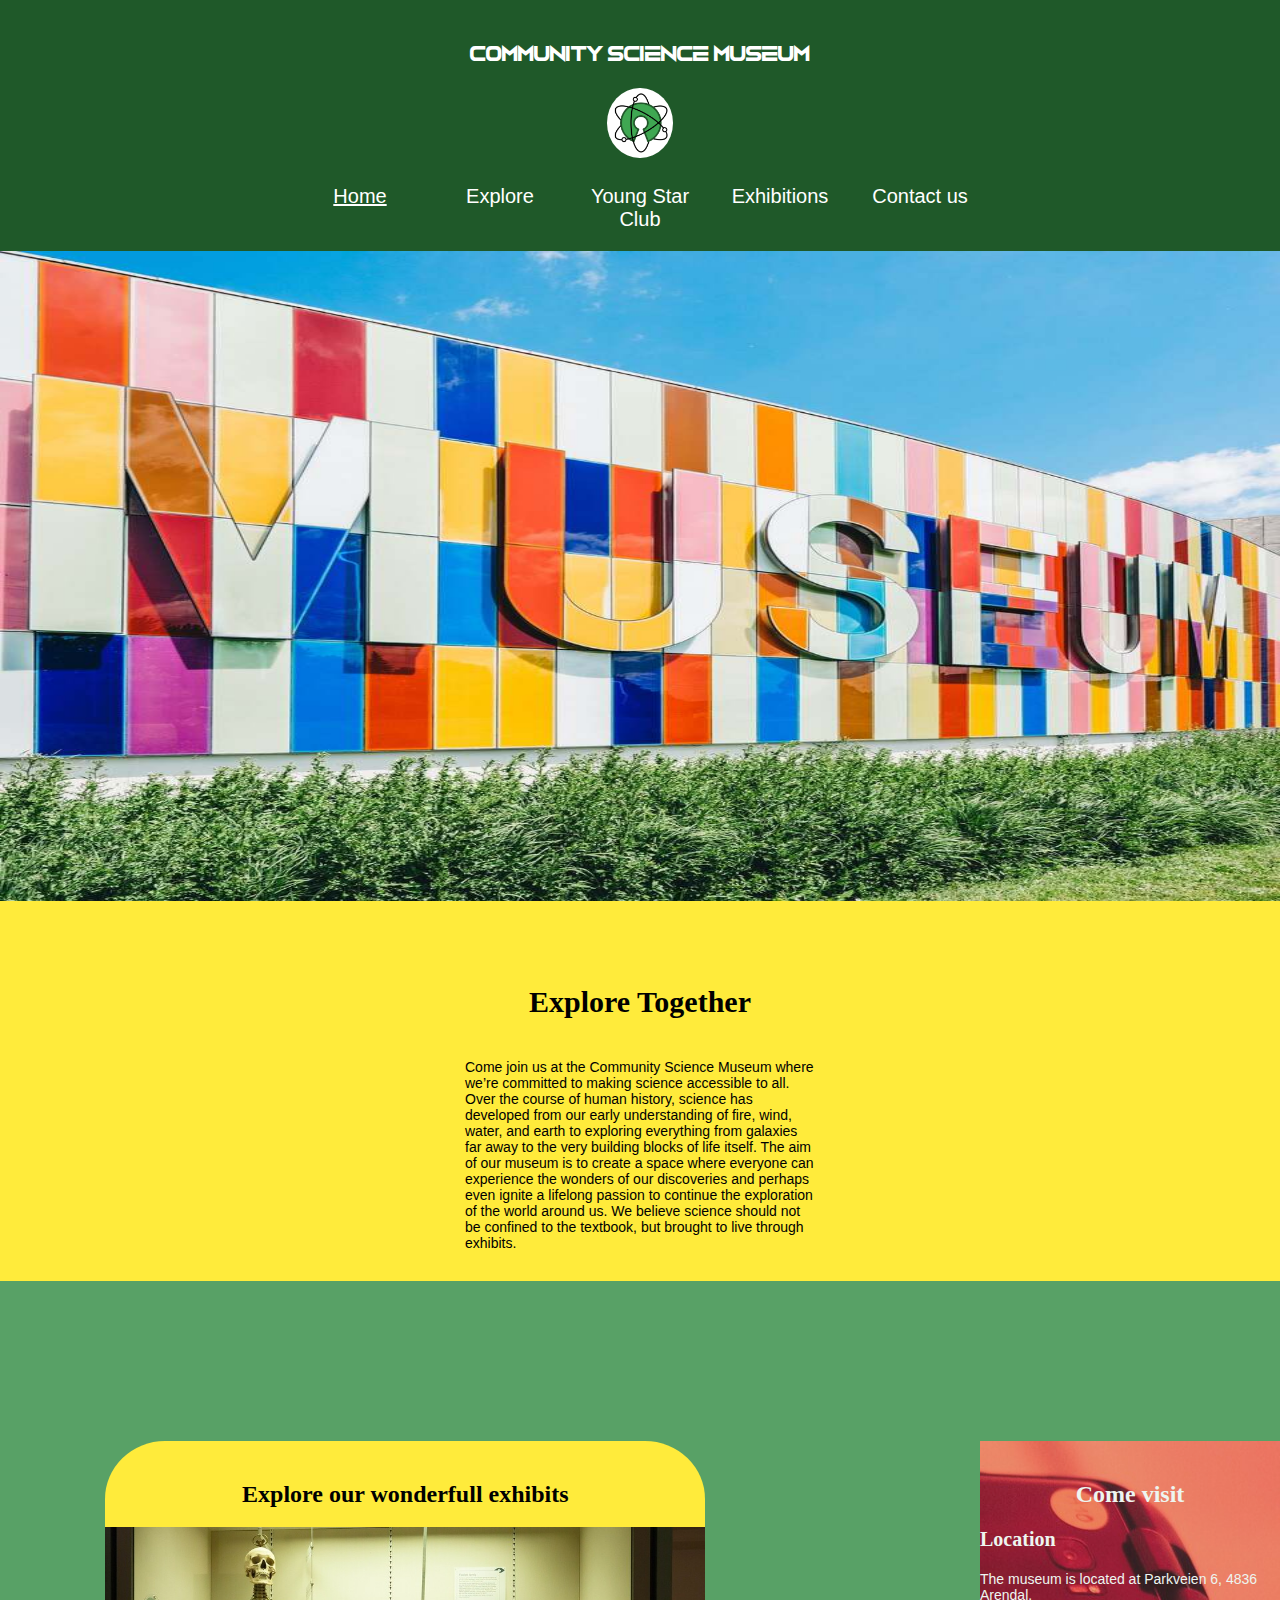
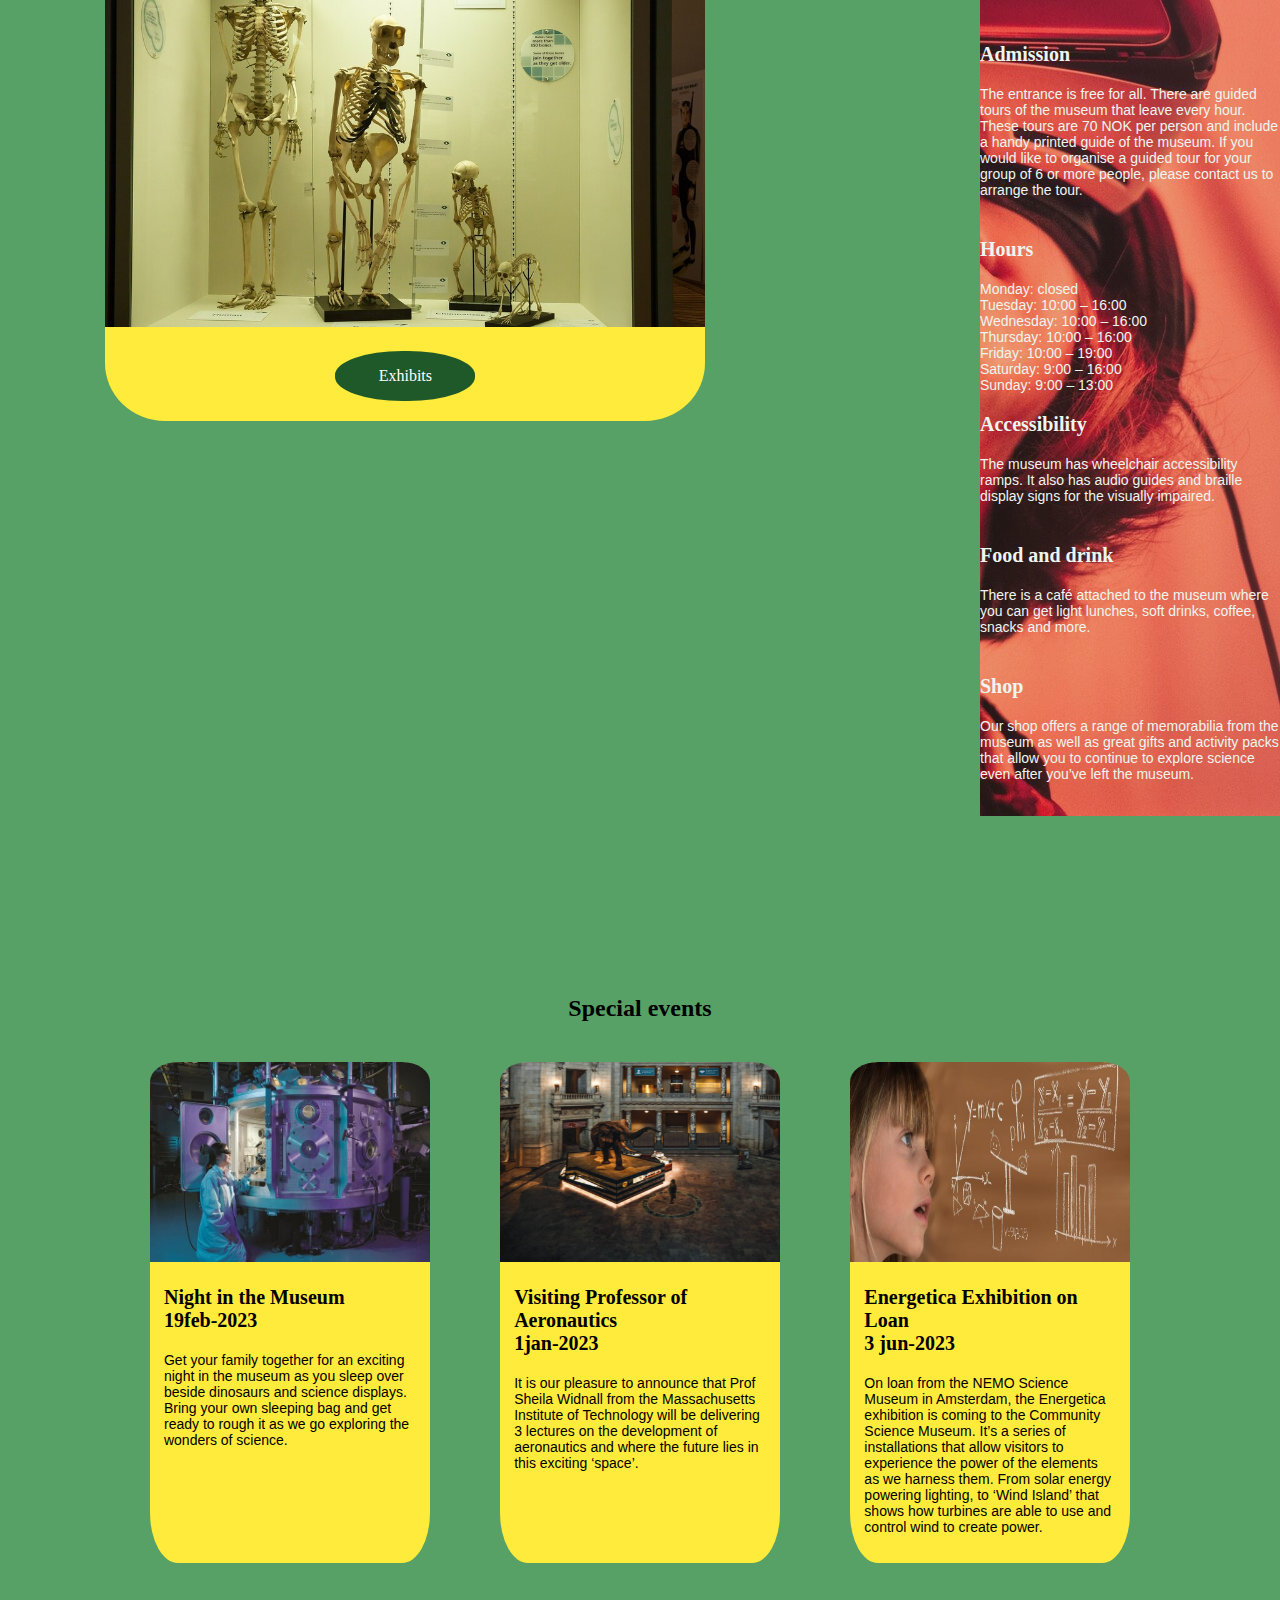
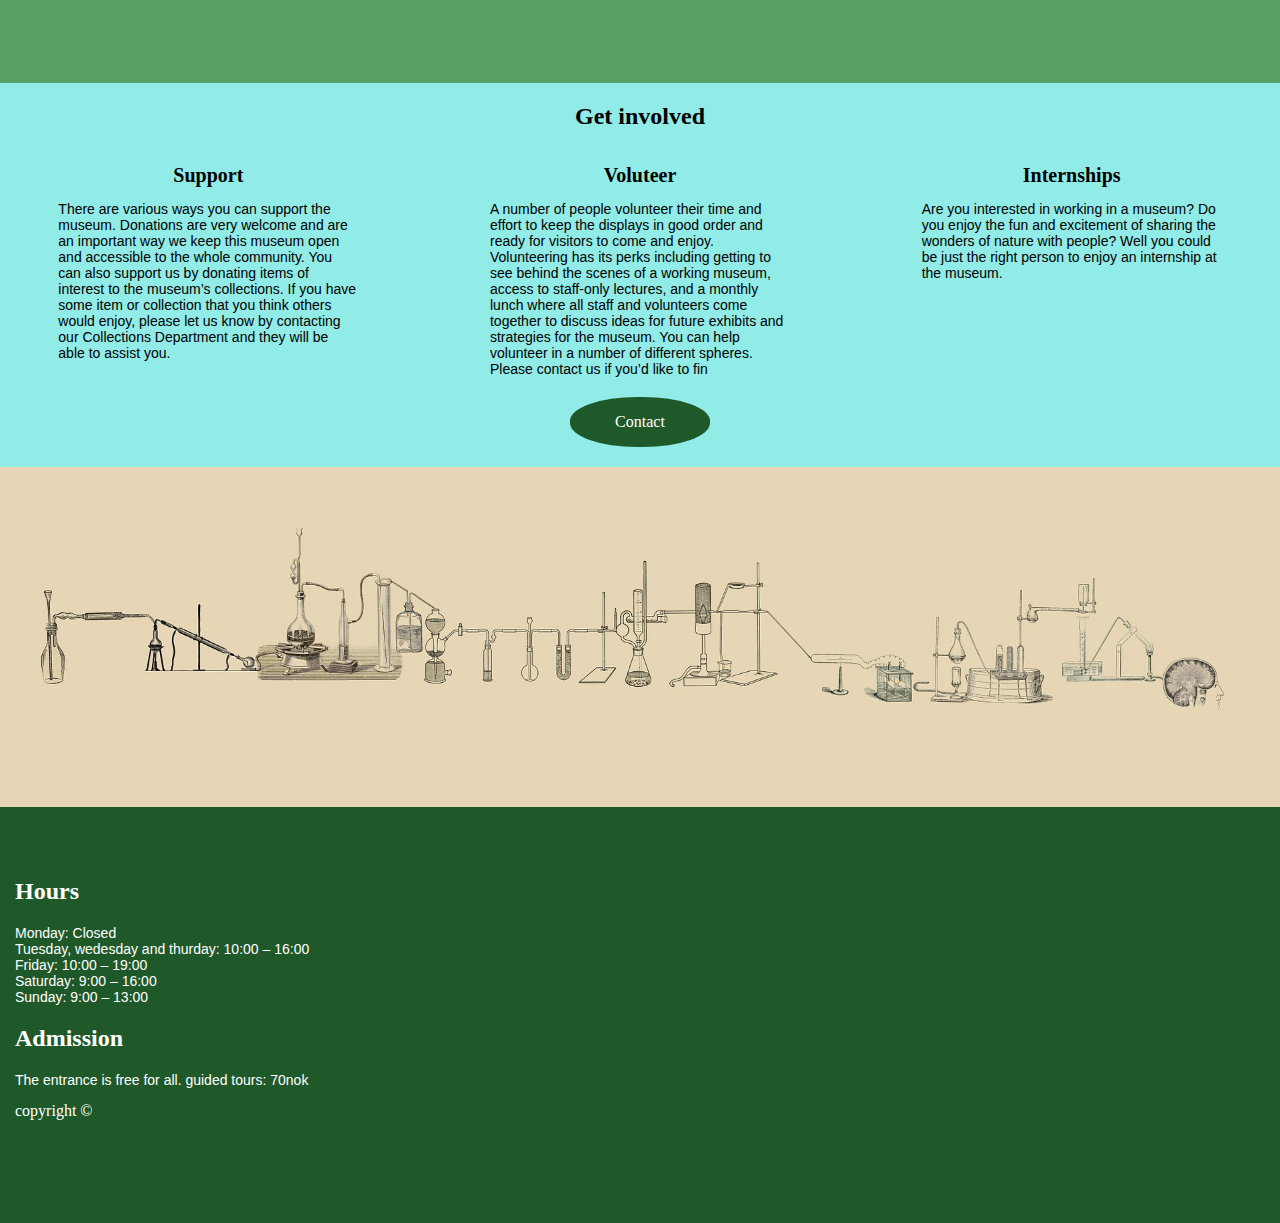
==== index.html @ 58115796 "v1.7" ====
<!DOCTYPE html>
<html lang="en">
<head>
    <meta charset="UTF-8">
    <meta http-equiv="X-UA-Compatible" content="IE=edge">
    <meta name="viewport" content="width=device-width, initial-scale=1.0">
    <meta name="description" content="Come join us at the Community Science Museum where we’re committed to making science accessible to all.
    Over the course of human history, science has developed from our early understanding of fire, wind, water, and earth to exploring everything from galaxies far away to the very building blocks of life itself.
    The aim of our museum is to create a space where everyone can experience the wonders of our discoveries and perhaps even ignite a lifelong passion to continue the exploration of the world around us.
    We believe science should not be confined to the textbook, but brought to live through exhibits."
    >
    <meta name="keywords" content="Community, Museum, cosmology, exhibition, science, medicine, biology">
    <title>Community Science Museum homepage</title>
    <link rel="stylesheet" href="https://cdnjs.cloudflare.com/ajax/libs/font-awesome/6.2.1/css/all.min.css">
    <link rel="stylesheet" href="stylesheet.css">
</head>
<body>
    <header>
        <h1>Community Science Museum</h1>
        <div class="logo"><a href="index.html"><img src="/pictures/logo.jpg" alt="Community_Science_Museum_logo"></a></div>
        <div class="nav">
            <input type="checkbox" id="menu">
            <label for="menu" class="hamburger_menu"><em class="hide">hamburger menu</em><i class="fa-solid fa-bars fa-lg"></i></label>
            <nav>
                <ul>
                    <li><a href="index.html" class="on">Home</a></li>
                    <li><a href="explore.html">Explore</a></li>
                    <li><a href="star.html">Young Star Club</a></li>
                    <li><a href="exhibitions.html">Exhibitions</a></li>
                    <li><a href="contact.html">Contact us</a></li>
                </ul>
            </nav>
        </div>
    </header>
    <main class="home_main">
        <section class="welcome_message">
            <div>
                <img src="/pictures/outside_museum.jpg" alt="Museum_wall">
            </div>
            <h1>Explore Together</h1>
            <p>
                Come join us at the Community Science Museum where we’re committed to making science accessible to all.
                Over the course of human history, science has developed from our early understanding of fire, wind, water, and earth to exploring everything from galaxies far away to the very building blocks of life itself.
                The aim of our museum is to create a space where everyone can experience the wonders of our discoveries and perhaps even ignite a lifelong passion to continue the exploration of the world around us.
                We believe science should not be confined to the textbook, but brought to live through exhibits.
            </p>
        </section>
        <section class="explore_exhibits">
            <h2>Explore our wonderfull exhibits</h2>
            <div>
                <img src="/pictures/skeleton-414543_1920-min.jpg" alt="Evolution_skelletons">
            </div>
            <div class="cta_con">
                <a href="exhibitions.html" class="main_page_cta">Exhibits</a>
            </div>
        </section>
        <section class="visit">
            <h2>Come visit</h2>
            <h3>Location</h3>
            <p>The museum is located at Parkveien 6, 4836 Arendal.</p>
            <h3>Admission</h3>
            <p>The entrance is free for all.
                There are guided tours of the museum that leave every hour. These tours are 70 NOK per person and include a handy printed guide of the museum.
                If you would like to organise a guided tour for your group of 6 or more people, please contact us to arrange the tour.
            </p>
            <h3>Hours</h3>
            <ul>
                <li>Monday: closed</li>
                <li>Tuesday: 10:00 – 16:00</li>
                <li>Wednesday: 10:00 – 16:00</li>
                <li>Thursday: 10:00 – 16:00</li>
                <li>Friday: 10:00 – 19:00</li>
                <li>Saturday: 9:00 – 16:00</li>
                <li>Sunday: 9:00 – 13:00</li>
            </ul>
            <h3>Accessibility</h3>
            <p>The museum has wheelchair accessibility ramps. It also has audio guides and braille display signs for the visually impaired.
            </p>
            <h3>Food and drink</h3>
            <p>There is a café attached to the museum where you can get light lunches, soft drinks, coffee, snacks and more.
            </p>
            <h3>Shop</h3>
            <p>Our shop offers a range of memorabilia from the museum as well as great gifts and activity packs that allow you to continue to explore science even after you’ve left the museum.
            </p>
         </section>
         <section class="events">
            <h2>Special events</h2>
            <div class="card">
                <div>
                    <img src="/pictures/space_2.jpg" alt="Space_machine">
                </div>
                <div class="card_content">
                    <h3>Night in the Museum <br>19feb-2023<br></h3>
                <p>
                    Get your family together for an exciting night in the museum as you sleep over beside dinosaurs and science displays. Bring your own sleeping bag and get ready to rough it as we go exploring the wonders of science.
                </p>
                </div>
            </div>
            <div class="card">
                <div>
                    <img src="/pictures/mammoth_mu.png" alt="inside_museum_main_hall">
                </div>
                <div class="card_content">
                    <h3>Visiting Professor of Aeronautics <br>1jan-2023<br></h3>
                <p>
                    It is our pleasure to announce that Prof Sheila Widnall from the Massachusetts Institute of Technology will be delivering 3 lectures on the development of aeronautics and where the future lies in this exciting ‘space’.
                </p>
                </div>
            </div>
            <div class="card">
                <div>
                    <img src="/pictures/math.jpg" alt="Complex_math">
                </div>
                <div class="card_content">
                    <h3>Energetica Exhibition on Loan <br>3 jun-2023<br></h3>
                    <p>
                        On loan from the NEMO Science Museum in Amsterdam, the Energetica exhibition is coming to the Community Science Museum. It’s a series of installations that allow visitors to experience the power of the elements as we harness them.
                        From solar energy powering lighting, to ‘Wind Island’ that shows how turbines are able to use and control wind to create power.
                    </p>
                </div>
            </div>
         </section>
         <section class="involved">
            <h2>Get involved</h2>
            <div>
                <h3>Support</h3>
                <p>
                    There are various ways you can support the museum. Donations are very welcome and are an important way we keep this museum open and accessible to the whole community.
                    You can also support us by donating items of interest to the museum’s collections. If you have some item or collection that you think others would enjoy, please let us know by contacting our Collections Department and they will be able to assist you.
                </p>
            </div>
            <div>
                <h3>Voluteer</h3>
                <p>A number of people volunteer their time and effort to keep the displays in good order and ready for visitors to come and enjoy. Volunteering has its perks including getting to see behind the scenes of a working museum, access to staff-only lectures, and a monthly lunch where all staff and volunteers come together to discuss ideas for future exhibits and strategies for the museum.
                    You can help volunteer in a number of different spheres. Please contact us if you’d like to fin
                </p>
            </div>
            <div>
                <h3>Internships</h3>
                <p>Are you interested in working in a museum? Do you enjoy the fun and excitement of sharing the wonders of nature with people? Well you could be just the right person to enjoy an internship at the museum.
                </p>
            </div>
            <div class="contact_cta">
                <a href="contact.html" class="main_page_cta">Contact</a>
            </div>
            <div class="equipment_photo">
                <img src="/pictures/equipment.jpg" alt="Science_equipment">
             </div>
         </section>
     </main>
    <footer>
       <div class="footer_list">
        <h2>Hours</h2>
        <ul>
            <li>Monday: Closed</li>
            <li>Tuesday, wedesday and thurday: 10:00 – 16:00</li>
            <li>Friday: 10:00 – 19:00</li>
            <li>Saturday: 9:00 – 16:00</li>
            <li>Sunday: 9:00 – 13:00</li>
        </ul>
       </div> 
       <div>
        <h2>Admission</h2>
        <p>The entrance is free for all.
            guided tours: 70nok
        </p>
       </div>
       copyright &copy;
    </footer>
</body>
</html>
---- stylesheet.css ----
@font-face {
    font-family: "vudotronic" ;
    src: url("/fonts/Vudotronic-X3A49.ttf") format("truetype");
}
header h1{
    font-family: "vudotronic", "Georgia";
    font-size: 24px;
    margin-top: 40px;
    margin-bottom: 20px;
    font-weight: 400;
}
main h1, h2, h3{
    font-family: "Georgia";
}
h1{
    font-size: 30px;
    text-align: center;
    margin-top: 80px;
    
}
h2{
    font-size: 24px;
    text-align: center;
}
h3{
    font-size: 20px;
}
p, li{
    font-family: "arial";
    font-size: 14px;
}
:root{
    --green1: #1F5929;
}
.logo img{
    max-width: 70px;
    max-height: 70px;
    border-radius: 100%;
}
body{
    margin: 0;
    overflow-x: hidden;
    background-color:#58A166 ;
}
header{
    display: flex;
    flex-direction: column;
    align-items: center;
    position: relative;
    background-color: var(--green1);
    color: white;
    width: 100%;
}
img{
    max-width: 100%;
}
.nav{
    align-self: flex-end;
}
#menu{
    display: none;
    
}
.hide{
    display: none;
}

nav{
    display: none;
    position: absolute;
    min-width: 100vw;
    min-height: 30vh;
    left: 0%;
    top: 99%;
    background-color: var(--green1);
    
}
nav a, nav li{
    text-decoration: none;
    color: white;
    padding: 2%;
}
#menu:checked ~ nav{
    display: inline-block;
}
.nav{
    margin-right: 1%;
    width: fit-content;
    height: fit-content;
}
footer{
    background-color: var(--green1);
    color: white;
    padding: 15px;
    padding-top: 4%;
    margin: 0%;
    min-height: 350px;
}
footer h2{
    text-align: start;
}
footer li, .visit li{
    list-style: none;
}
footer ul, .visit ul{
    padding-left: 0;
}
section{
    margin: 60px 0;
}

/*homepage*/
.welcome_message, .explore_exhibits{
    background-color:#FFEB3B;
    margin-top: 0;
    display: flex;
    align-items: center;
    flex-direction: column;
}
.explore_exhibits{
    border-radius: 10%;
}
.explore_exhibits h2{
    padding-top: 20px;
}
.welcome_message p{
    max-width: 350px;
    margin: 0px 10px 10px 10px;
    padding: 20px;
    
}

.main_page_cta{
   text-decoration: none;
   color: white;
   width: 140px;
   height: 50px;
   background-color: var(--green1);
   display: flex;
   justify-content: center;
   align-items: center;
   margin: 0 auto;
   border-radius: 48%;
}
.main_page_cta:hover, .main_page_cta:focus{
    background-color:#33CC3D;
    font-size: 1.3em;
}
.cta_con, .contact_cta{
    padding: 20px 0;
}
.visit{
    background-image: url(/pictures/vr.jpg);
    background-position-x: right;
    background-position-y: bottom;
    color: white;
    opacity: 0.9;
}
.visit h2{
    padding-top: 20px;
}
.visit p{
    padding-bottom: 20px;
    max-width: 300px;
    
}
.events{
    display: flex;
    flex-direction: column;
    align-items: center;
    
}
.card img{
    max-height: 200px;
    border-top-left-radius: 10%;
    border-top-right-radius: 10%;
    min-width: 100%;
}
.card{
    background-color: #FFEB3B;
    max-height: 700px;
    min-height: 410px;
    max-width: 330px;
    border-radius: 10%;
    margin: 20px;

}
.card_content{
    padding:0 5% 5% 5%;
}
.involved{
    display: flex;
    flex-direction: column;
    background-color:#91EBE7;
    align-items: center;
    margin-bottom: 0;

}
.involved p{
    max-width: 300px;
}
.equipment_photo img{
    min-height: 340px;
    
    
}
.equipment_photo{
    max-height: 340px;
}
/*exhibition_page*/

.ex_main{
    display: flex;
    flex-direction: column;
}
.card_exhib{
    margin: 0 auto;
}
.exhib_content{
    max-width: 200px;
    margin: 0 auto;
    min-height: 100px;

}
.cta_exhib{
    margin-top: 15px;
}

/*explore_page*/
    .explore_content{
        background-color: #FFEB3B;
        min-height: 700px;
        display: flex;
        flex-direction: column;
        align-items: center;
        max-width: 350px;
        margin: 60px auto 60px auto;
        
    }
    .explore_content img{
        height: 350px;
        width:100vw;
    }
    .explore_content p{
        max-width: 200px;
    }
    /*starclub_page*/

    .star_card p{
        max-width: 200px;
    }
    .star_card{
        display: flex;
        flex-direction: column;
        align-items: center;
        margin: 60px auto;
    }
    .star_card img{
        width: 100vw;
    }
    /*contact_page*/
    .info_contact{
        background-color: #FFEB3B;
        padding: 15px;
        max-width: 400px;
        margin: 60px auto;
    }
    .info_contact p{
        max-width: 200px;
    }
    .info_contact ul{
        list-style: none;
        padding-left: 0;
    }
    .form_container{
        max-width: 500px;
        margin: 60px auto;
    }
    .form_container div{
        max-width: fit-content;
        margin: 20px 0;
    }
    .form_container form{
        display: flex;
        flex-direction: column;
        align-items: center;
    }
    .label{
        display: block;
        transform: translateY(-1.5em);
        padding-left: 5px;
        position: absolute;
    }
    .active_input{
        width: 180px;
        height: 22px;
    }
    .label_select{
        transform: translateY(-1.3em) 
    }

    .active_input:focus + .label,.active_input:valid + .label,
    .active_textfield:focus + .label_textarea, .active_textfield:valid + .label_textarea{
        display: none;
    }
    .active_input:focus{
        border: 5px solid;
        border-color: #91EBE7;
        height: 28px;
    }
    .label_textarea{
        display: block;
        transform: translateY(-10.5em);
        padding-left: 5px;
        position: absolute;
    }
    .active_textfield:focus{
        border: 5px solid;
        border-color: #91EBE7;
    }
    .send_cta{
        border-radius: 0%;
        width: 120px;
        height: 30px;
    }
     /*biology/evolution_page*/
     .picture_exhibits{
        width: 100vw;
        max-width: 400px;
        height: 400px;
     }
     .bio_pic{
        margin-top: 60px;
     }
    .exhibits_content{
        background-color: #FFEB3B;
        max-width: 400px;
    }
    .exhibits_content p{
        margin: 20px;
    }
    .bio_evo_container{
        display: flex;
        flex-direction: column;
        align-items: center;
    }
    .bio_evo_container img{
        height: 100%;
        width: 100%;
    }

     /*cosmo_page*/

    .cosmo_container{
        display: flex;
        flex-direction: column;
        margin: 0 auto;
        align-items: center;
    }
    .cosmo_container img{
        border-radius: 100%;
        min-height: 320px;
    }
    .cosmo_container div{
        max-width: 320px;
        min-height: 320px;
        border-radius: 100%;
        margin: 60px auto 60px auto;
    }
    .cosmo_content{
        background-color: #FFEB3B;
        display: flex;
        align-items: center;
    }
    .cosmo_content p{
        max-width: 220px;
        margin: 0 auto;
        text-align: center;
        padding: 50px 50.5px 50px 50.5px;
    }
   
    

@media screen and (min-width: 751px){
    .hamburger_menu{
        display: none;
       }
       nav{
        display: inline;
        min-height: 10px ;
        position: relative;
       }
       nav ul{
        list-style: none;
        display: flex;
        justify-content:center;
        padding: 0;
        
       }
       nav li{
        margin: 0 10px;
        padding:1% 1% 0.5% 1%;
        text-align: center;
        font-size: 20px;
        width: 120px;
        }
       .nav{
        margin: 0 auto;
        min-width: 600px;
       }
       nav a{
        padding: 0;
       }
       .on{
        text-decoration: underline solid;
       }
       nav li a:hover,  nav li a:focus{
        font-size: 30px;
    }
    /*homepage*/
    .home_main{
        display: grid;
        grid-template-columns: repeat(3,auto);
        grid-template-rows: repeat(4,auto);
        column-gap: 5%;
    }
    .welcome_message{
        grid-column: -1/1;
        grid-row: 1/2;
        width: 100vw;
    }
    .welcome_message img{
        width: 100vw;
        max-height: 650px;
    }
    
    .explore_exhibits{
        max-width: 600px;
        min-width: 350px;
        max-height: 580px;
        grid-row: 2/3 ;
        grid-column: 1/3;
        justify-self: center;
        margin-top: 100px;
        
    }
    .visit{
        max-height: 1100px;
        max-width: 400px ;
        min-width: 220px;
        grid-row: 2/3;
        grid-column: 3/4;
        margin-top: 0;
        justify-self: end; 
        margin-top: 100px;       
     }
     .events{
        grid-column: 1/-1;
        grid-row: 3/4;
        display: grid;
        grid-template-rows: repeat(2,auto);
        grid-template-columns: repeat(3,1fr);
        max-width: 100vw;
        margin: 0 auto;
        column-gap: 3%;
        margin-top: 100px;

        
     }
     .events h2{
        grid-row: 1;
        grid-column: -1/1;
     }
     .involved{
        grid-row: 4;
        grid-column: 1/5;
        display: grid;
        grid-template-columns: repeat(3,1fr);
        grid-template-rows: repeat(4,auto);
        max-width: 100vw;
        column-gap: 15px;
        align-items: baseline;
        margin-top: 100px;
        
      }
      .involved img{
        max-height: 400px;
        min-width: 100vw;
      }
      .equipment_photo{
        grid-row: 4/5;
        grid-column: -1/1;
    }
      .involved P{
        grid-row: 2/3;
        grid-column: -1/1;
        margin: 0 auto;
        
      }
      .involved h2{
        grid-column: -1/1;
        grid-row: 1/2;
      }
      .involved h3{
        max-width: fit-content;
        margin: 14px auto;
      }
      .contact_cta{
        grid-row: 3/4;
        grid-column: -1/1;
      }
      .card{
        max-width: 300px;
        min-height: 500px;
        align-self: stretch;
        
      }
      .card img{
        min-height: 200px;
      }
      /*exhhibition_page*/

    .ex_main{
        display: grid;
        grid-template-columns: repeat(3,auto);
        grid-template-rows: repeat(2,auto);
        column-gap: 15px;
    }
    .ex_main h1, .explore_main h1{
        grid-row: 1/2;
        grid-column: 1/-1;
    }
    /*explore_page*/

    .explore_content{
        min-width: 350px;
    }
    .explore_main{
        display: grid;
        grid-template-columns: repeat(2,auto);
        grid-template-rows: repeat(3,auto);
        column-gap: 15px;
        max-width: 1400px;
        margin: 0 auto;
    }

    /*starclub_page*/
    .star_main{
        display: grid;
        grid-template-columns: repeat(2, auto);
        grid-template-rows: repeat(2,auto);
        max-width: 1000px;
        margin: 0 auto;
        
    }
    .star_main h1{
        grid-column: 1/-1;
    }

    /*contact_page*/
    .form_container form{
        display: grid;
        grid-template-columns: repeat(2,auto);
        grid-template-rows: repeat(5,1fr);
        column-gap: 10%;
    }
    .text_field{
        grid-column: 2/3;
        grid-row: 1/5;
        height: 90%;
        
    }
    .active_textfield{
        height: 100%;
    }
    .submit_cta{
        grid-column: 1/-1 ;
        grid-row: 5/6;
        justify-self: center;
    }
    .label_textarea{
        transform: translateY(-16em);
    }
    /*biology/evolution_page*/
    .bio_evo_container{
        margin: 60px auto 60px auto;
        display: grid;
        grid-template-columns: 400px,300px;
        grid-template-rows: repeat(3,auto);
        max-width: 700px;
        align-items: stretch;
    }
    .bio_evo_container h1{
        grid-column: 1/3;
        grid-row: 1/2;
    }
    .picture_last{
        grid-column: 1/3;
        grid-row: 3/4;
        max-height: 250px;
        max-width: 700px;
    }
    .exhibits_content{
        grid-column: 2/3;
        grid-row: 2/3;
        min-width: 300px;
        max-height: 400px;
        margin-top: 60px;
        
    }
    .bio_pic{
        grid-column: 1/2;
        grid-row: 2/3;
    }
    /*cosmo_page*/
    .cosmo_container{
        display: grid;
        grid-template-columns: repeat(3,auto);
        grid-template-rows: repeat(2,auto);
        column-gap: 15px;
        max-width: 1500px;
    }
    .cosmo_container h1{
        grid-row: 1/2;
        grid-column: 1/4;
    }
    



}
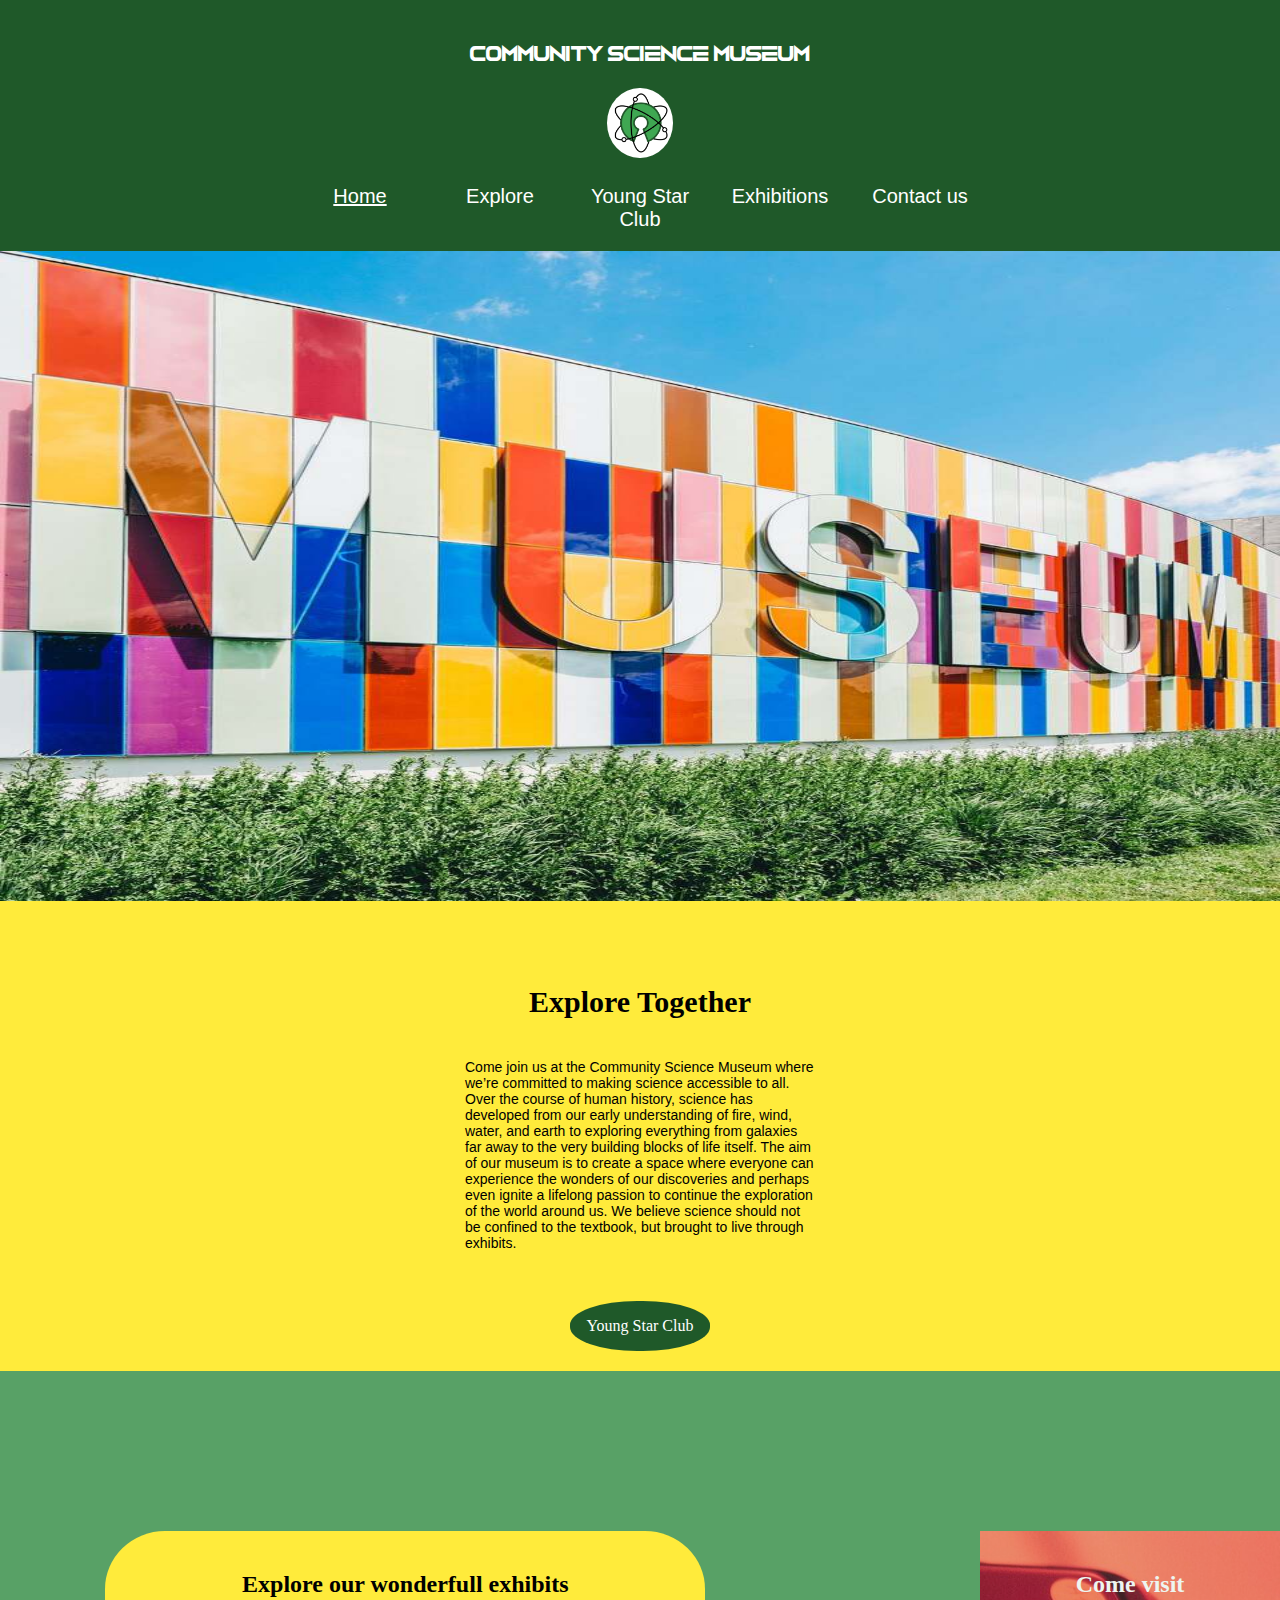
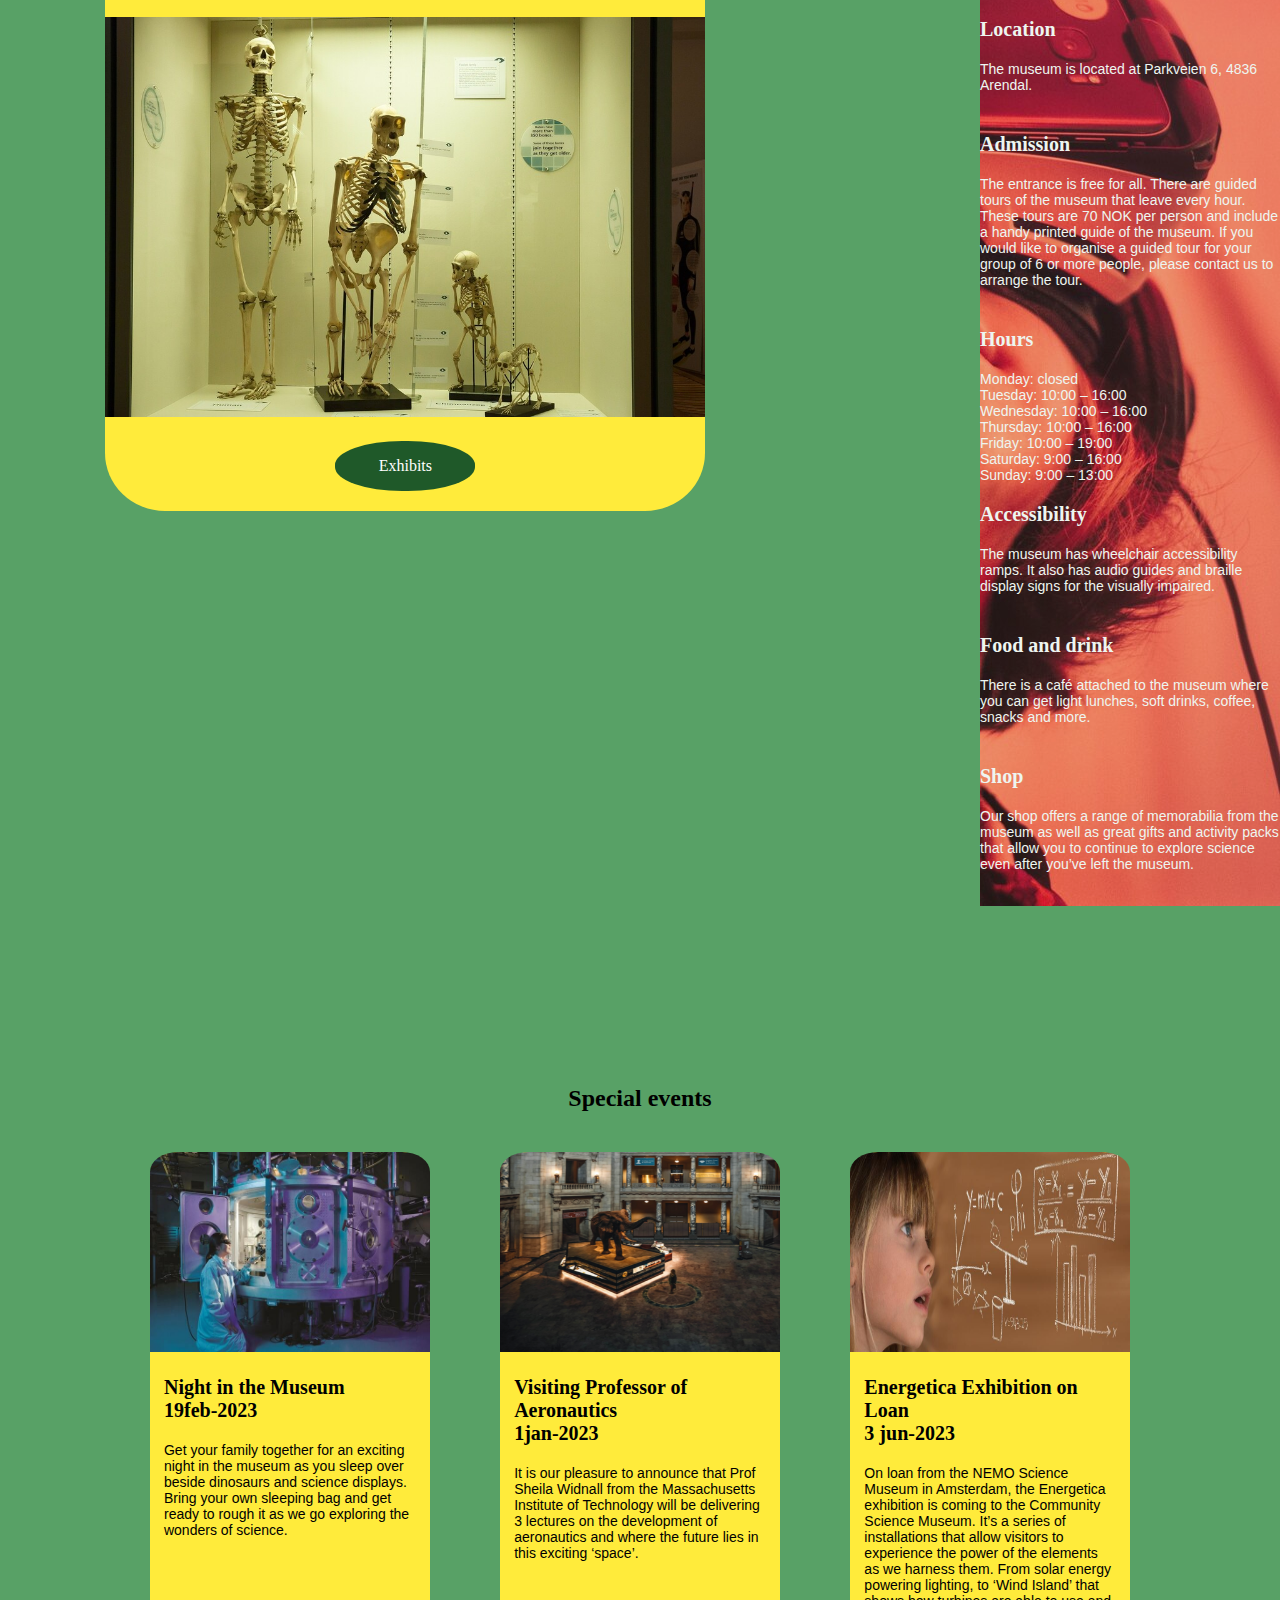
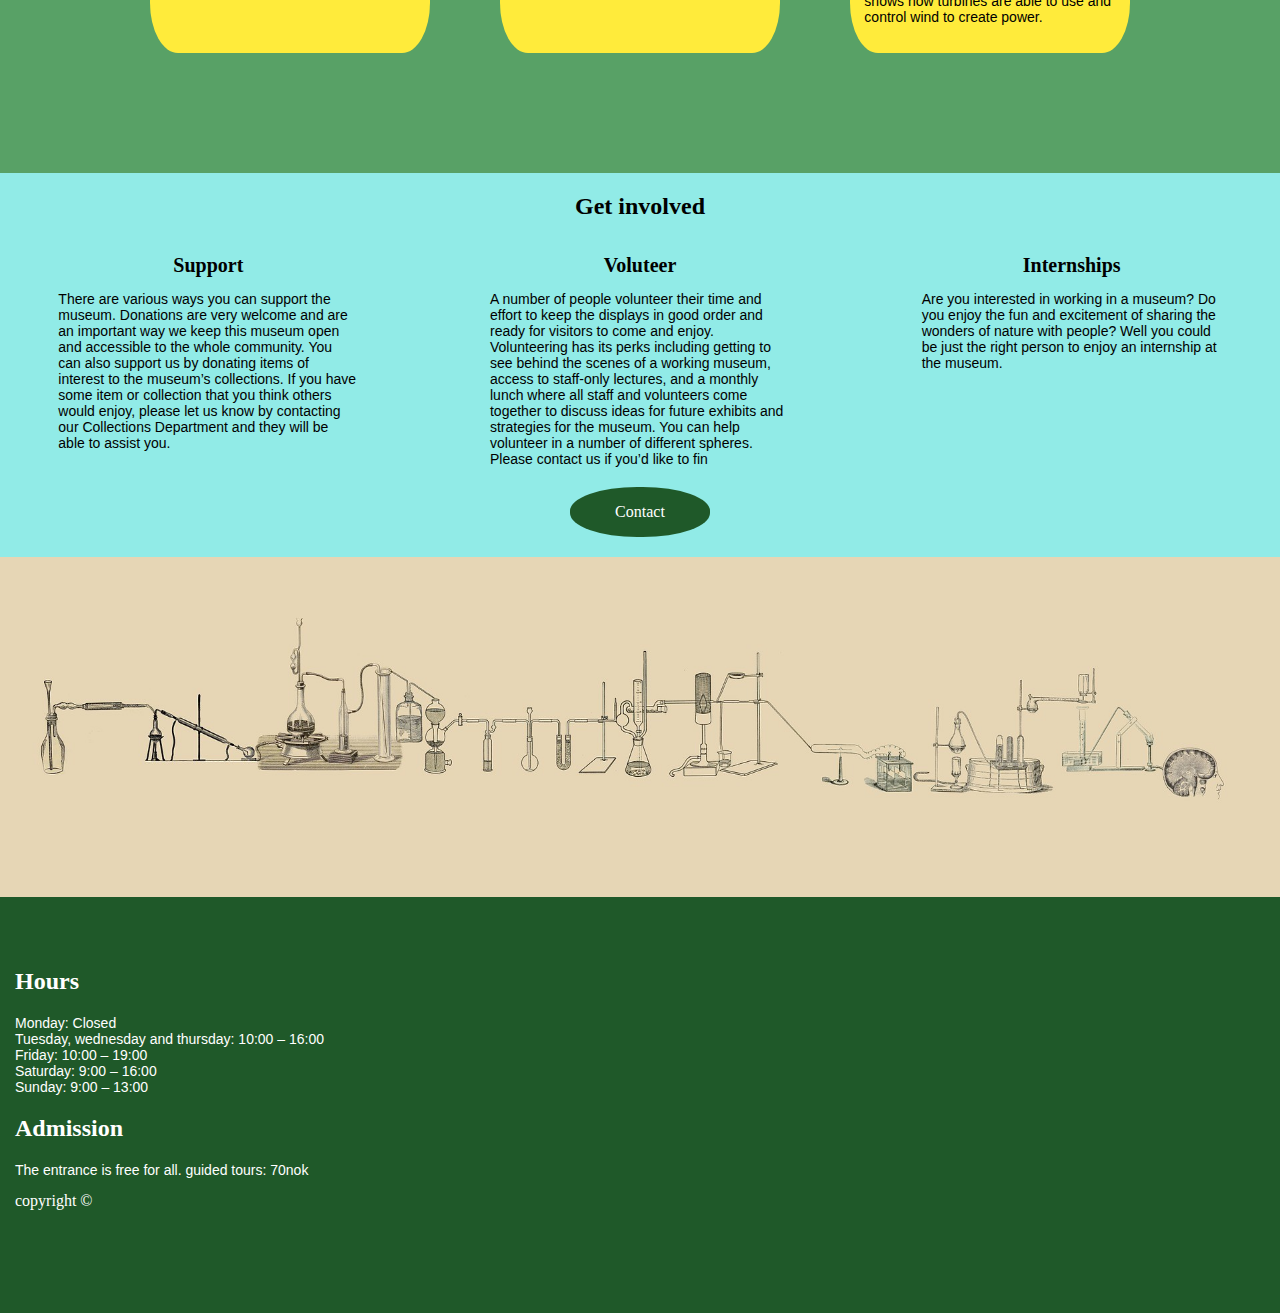
==== commit 73854855: "1.8" ====
--- a/index.html
+++ b/index.html
@@ -44,6 +44,9 @@
                 The aim of our museum is to create a space where everyone can experience the wonders of our discoveries and perhaps even ignite a lifelong passion to continue the exploration of the world around us.
                 We believe science should not be confined to the textbook, but brought to live through exhibits.
             </p>
+            <div class="cta_con">
+                <a href="star.html" class="main_page_cta">Young Star Club</a>
+            </div>
         </section>
         <section class="explore_exhibits">
             <h2>Explore our wonderfull exhibits</h2>
@@ -153,7 +156,7 @@
         <h2>Hours</h2>
         <ul>
             <li>Monday: Closed</li>
-            <li>Tuesday, wedesday and thurday: 10:00 – 16:00</li>
+            <li>Tuesday, wednesday and thursday: 10:00 – 16:00</li>
             <li>Friday: 10:00 – 19:00</li>
             <li>Saturday: 9:00 – 16:00</li>
             <li>Sunday: 9:00 – 13:00</li>
--- a/stylesheet.css
+++ b/stylesheet.css
@@ -295,14 +295,21 @@
         width: 180px;
         height: 22px;
     }
-    .label_select{
-        transform: translateY(-1.3em) 
-    }
-
+  
     .active_input:focus + .label,.active_input:valid + .label,
     .active_textfield:focus + .label_textarea, .active_textfield:valid + .label_textarea{
         display: none;
     }
+    #text{
+        margin: 0 auto;
+        width: 90%;
+    }
+    .text_field{
+        display: flex;
+        min-width: 100px;
+        align-items: center;
+    }
+    
     .active_input:focus{
         border: 5px solid;
         border-color: #91EBE7;
@@ -310,8 +317,8 @@
     }
     .label_textarea{
         display: block;
-        transform: translateY(-10.5em);
-        padding-left: 5px;
+        transform: translateY(-4em);
+        padding-left: 12px;
         position: absolute;
     }
     .active_textfield:focus{
@@ -560,14 +567,15 @@
     /*contact_page*/
     .form_container form{
         display: grid;
-        grid-template-columns: repeat(2,auto);
+        grid-template-columns: repeat(3,1fr);
         grid-template-rows: repeat(5,1fr);
         column-gap: 10%;
     }
     .text_field{
-        grid-column: 2/3;
+        grid-column: 2/4;
         grid-row: 1/5;
         height: 90%;
+        max-width: 300px;
         
     }
     .active_textfield{
@@ -579,7 +587,7 @@
         justify-self: center;
     }
     .label_textarea{
-        transform: translateY(-16em);
+        transform: translateY(-7em);
     }
     /*biology/evolution_page*/
     .bio_evo_container{
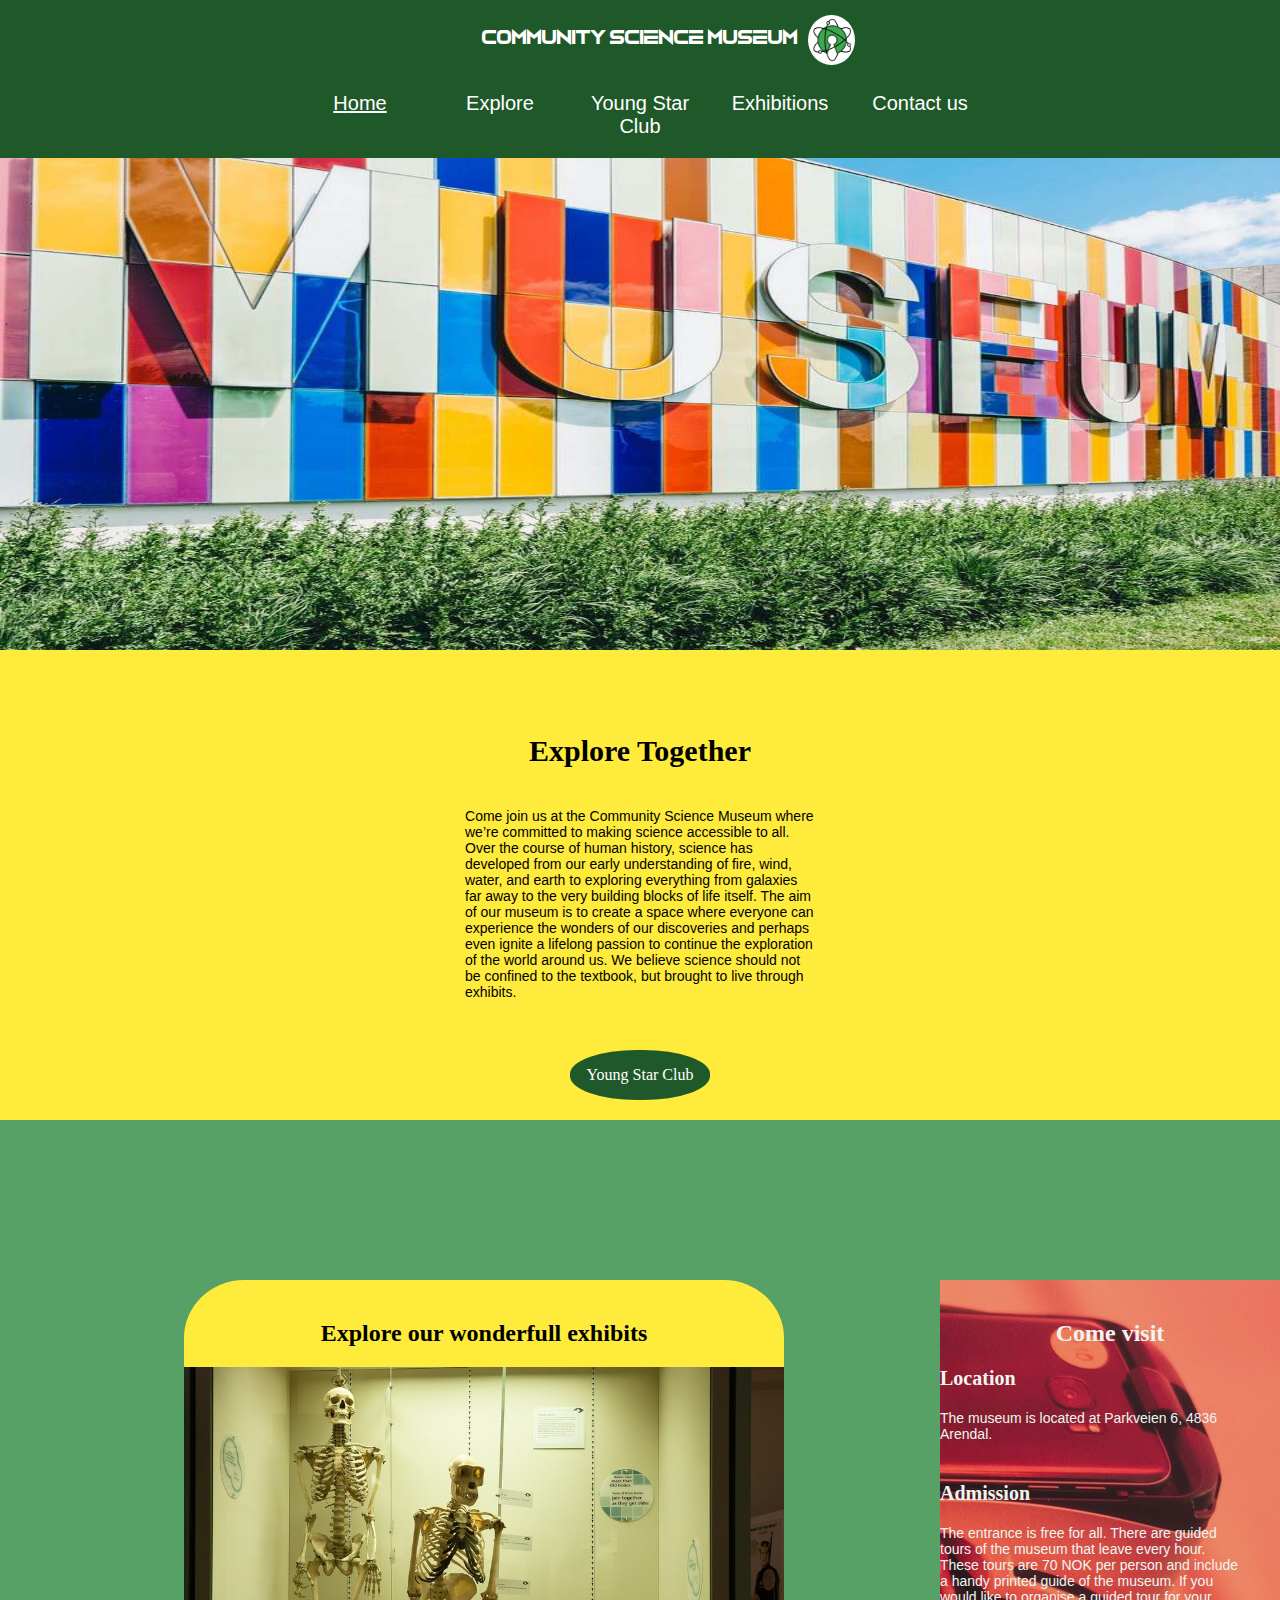
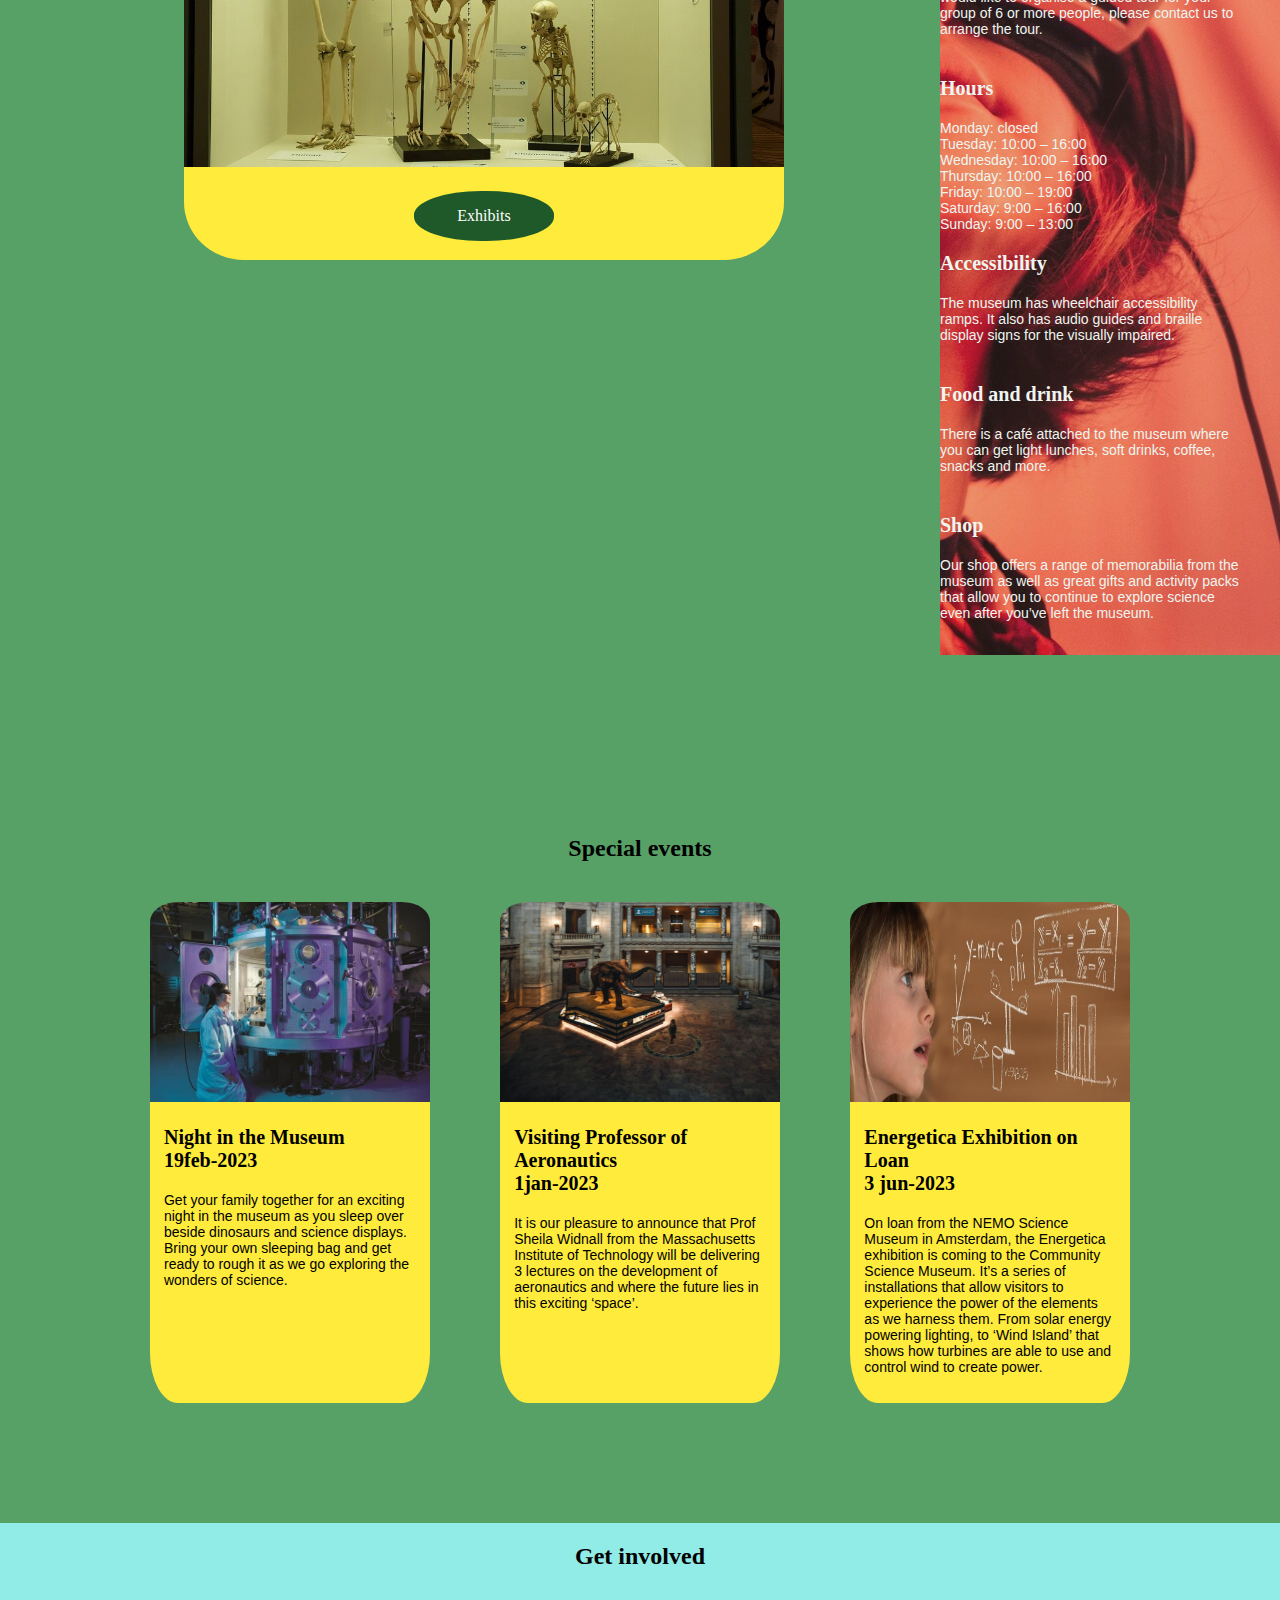
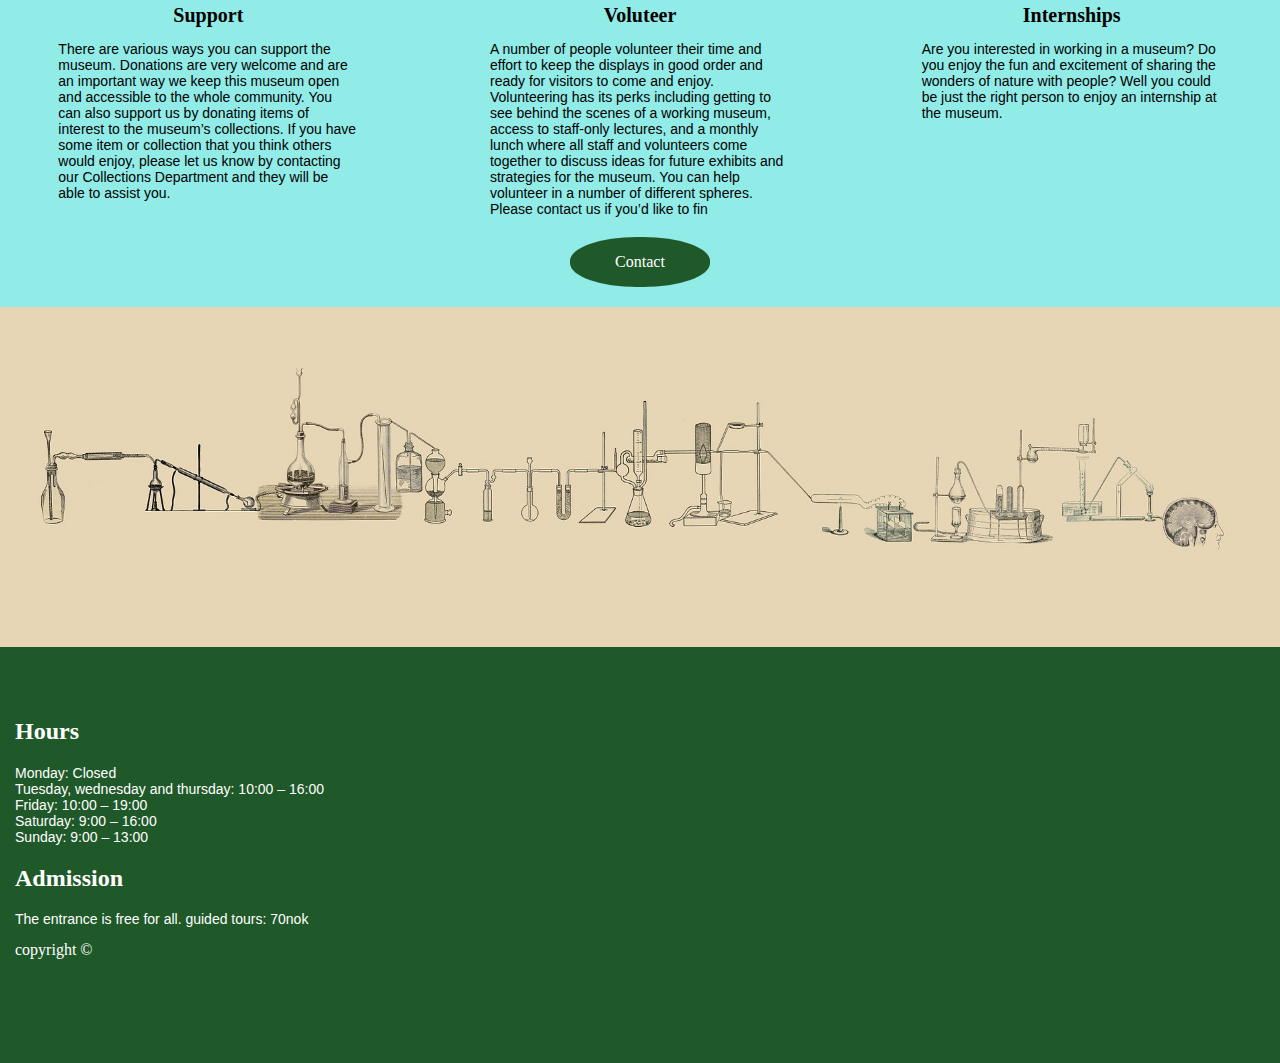
==== commit 75379dc8: "1.9" ====
--- a/index.html
+++ b/index.html
@@ -12,12 +12,14 @@
     <meta name="keywords" content="Community, Museum, cosmology, exhibition, science, medicine, biology">
     <title>Community Science Museum homepage</title>
     <link rel="stylesheet" href="https://cdnjs.cloudflare.com/ajax/libs/font-awesome/6.2.1/css/all.min.css">
-    <link rel="stylesheet" href="stylesheet.css">
+    <link rel="stylesheet" href="/css/stylesheet.css">
 </head>
 <body>
     <header>
-        <h1>Community Science Museum</h1>
-        <div class="logo"><a href="index.html"><img src="/pictures/logo.jpg" alt="Community_Science_Museum_logo"></a></div>
+        <div class="logo">
+            <h1>Community Science Museum</h1>
+            <a href="index.html"><img src="/pictures/logo.jpg" alt="Community_Science_Museum_logo"></a>
+        </div>
         <div class="nav">
             <input type="checkbox" id="menu">
             <label for="menu" class="hamburger_menu"><em class="hide">hamburger menu</em><i class="fa-solid fa-bars fa-lg"></i></label>
--- a/css/stylesheet.css
+++ b/css/stylesheet.css
@@ -0,0 +1,671 @@
+@font-face {
+    font-family: "vudotronic" ;
+    src: url("/fonts/Vudotronic-X3A49.ttf") format("truetype");
+}
+header h1{
+    font-family: "vudotronic" , "Georgia";
+    font-size: 22px;
+    margin-top: 10px;
+    margin-bottom: 20px;
+    font-weight: 400;
+}
+main h1, h2, h3{
+    font-family: "Georgia";
+}
+h1{
+    font-size: 30px;
+    text-align: center;
+    margin-top: 80px;
+    
+}
+h2{
+    font-size: 24px;
+    text-align: center;
+}
+h3{
+    font-size: 20px;
+}
+p, li{
+    font-family: "arial";
+    font-size: 14px;
+}
+p:first-letter, li:first-letter{
+    text-transform: uppercase;
+}
+:root{
+    --green1: #1F5929;
+}
+.logo img{
+    max-width: 50px;
+    max-height: 50px;
+    border-radius: 100%;
+    padding: 0 10px;
+}
+.logo{
+    display: flex;
+    margin: 15px 0 auto 66.55px;
+}
+body{
+    margin: 0;
+    overflow-x: hidden;
+    background-color:#58A166 ;
+}
+header{
+    display: flex;
+    flex-direction: column;
+    align-items: center;
+    position: fixed;
+    background-color: var(--green1);
+    color: white;
+    width: 100%;
+    z-index: 2;
+    top: 0;
+    margin-bottom: 100%;
+}
+img{
+    max-width: 100%;
+}
+.nav{
+    align-self: flex-end;
+}
+#menu{
+    display: none;
+    
+}
+.hide{
+    display: none;
+}
+
+nav{
+    display: none;
+    position: absolute;
+    min-width: 100vw;
+    min-height: 30vh;
+    left: 0%;
+    top: 99%;
+    background-color: var(--green1);
+    
+}
+nav a, nav li{
+    text-decoration: none;
+    color: white;
+    padding: 2%;
+}
+#menu:checked ~ nav{
+    display: inline-block;
+}
+.nav{
+    margin-right: 1%;
+    width: fit-content;
+    height: fit-content;
+}
+footer{
+    background-color: var(--green1);
+    color: white;
+    padding: 15px;
+    padding-top: 4%;
+    margin: 0%;
+    min-height: 350px;
+}
+footer h2{
+    text-align: start;
+}
+footer li, .visit li{
+    list-style: none;
+}
+footer ul, .visit ul{
+    padding-left: 0;
+}
+section{
+    margin: 60px 0;
+}
+
+/*homepage*/
+.welcome_message, .explore_exhibits{
+    background-color:#FFEB3B;
+    margin-top: 0;
+    display: flex;
+    align-items: center;
+    flex-direction: column;
+}
+.explore_exhibits{
+    border-radius: 10%;
+    max-width: 500px;
+    margin: 60px auto 60px auto;
+}
+.explore_exhibits h2{
+    padding-top: 20px;
+}
+.welcome_message p{
+    max-width: 350px;
+    margin: 0px 10px 10px 10px;
+    padding: 20px;
+    
+}
+
+.main_page_cta{
+   text-decoration: none;
+   color: white;
+   width: 140px;
+   height: 50px;
+   background-color: var(--green1);
+   display: flex;
+   justify-content: center;
+   align-items: center;
+   margin: 0 auto;
+   border-radius: 48%;
+}
+.main_page_cta:hover, .main_page_cta:focus{
+    background-color:#33CC3D;
+    font-size: 1.3em;
+}
+.cta_con, .contact_cta{
+    padding: 20px 0;
+}
+.visit{
+    background-image: url(/pictures/vr.jpg);
+    background-position-x: right;
+    background-position-y: bottom;
+    color: white;
+    opacity: 0.9;
+    max-width: 500px;
+    margin: 60px auto 60px auto;
+   
+}
+.visit h2{
+    padding-top: 20px;
+}
+.visit p{
+    padding-bottom: 20px;
+    padding-right: 40px;
+    max-width: 300px;
+
+    
+}
+.events{
+    display: flex;
+    flex-direction: column;
+    align-items: center;
+    
+}
+.card img{
+    max-height: 200px;
+    border-top-left-radius: 10%;
+    border-top-right-radius: 10%;
+    min-width: 100%;
+}
+.card{
+    background-color: #FFEB3B;
+    max-height: 700px;
+    min-height: 410px;
+    max-width: 330px;
+    border-radius: 10%;
+    margin: 20px;
+
+}
+.card_content{
+    padding:0 5% 5% 5%;
+}
+.involved{
+    display: flex;
+    flex-direction: column;
+    background-color:#91EBE7;
+    align-items: center;
+    margin-bottom: 0;
+
+}
+.involved p{
+    max-width: 300px;
+}
+.equipment_photo img{
+    min-height: 340px;
+    
+    
+}
+.equipment_photo{
+    max-height: 340px;
+}
+/*exhibition_page*/
+
+.ex_main{
+    display: flex;
+    flex-direction: column;
+}
+.card_exhib{
+    margin: 0 auto;
+}
+.exhib_content{
+    max-width: 200px;
+    margin: 0 auto;
+    min-height: 100px;
+
+}
+.cta_exhib{
+    margin-top: 15px;
+}
+
+/*explore_page*/
+    .explore_content{
+        background-color: #FFEB3B;
+        min-height: 700px;
+        display: flex;
+        flex-direction: column;
+        align-items: center;
+        max-width: 350px;
+        margin: 60px auto 60px auto;
+        
+    }
+    .explore_content img{
+        height: 350px;
+        width:100vw;
+    }
+    .explore_content p{
+        max-width: 200px;
+    }
+    /*starclub_page*/
+
+    .star_card p{
+        max-width: 200px;
+    }
+    .star_card{
+        display: flex;
+        flex-direction: column;
+        align-items: center;
+        margin: 60px auto;
+    }
+    .star_card img{
+        width: 100vw;
+    }
+    /*contact_page*/
+    .info_contact{
+        background-color: #FFEB3B;
+        padding: 15px;
+        max-width: 500px;
+        margin: 60px auto;
+    }
+    .info_contact p{
+        max-width: 200px;
+    }
+    .info_contact ul{
+        list-style: none;
+        padding-left: 0;
+    }
+    .form_container{
+        max-width: 500px;
+        margin: 60px auto;
+    }
+    .form_container div{
+        max-width: fit-content;
+        margin: 20px 0;
+    }
+    .form_container form{
+        display: flex;
+        flex-direction: column;
+        align-items: center;
+    }
+    .label{
+        display: block;
+        transform: translateY(-1.5em);
+        padding-left: 5px;
+        position: absolute;
+    }
+    .label_select{
+        display: none;
+    }
+    .active_input{
+        width: 180px;
+        height: 22px;
+    }
+  
+    .active_input:focus + .label,.active_input:valid + .label,
+    .active_textfield:focus + .label_textarea, .active_textfield:valid + .label_textarea{
+        display: none;
+    }
+    #text{
+        margin: 0 auto;
+        width: 90%;
+    }
+    .text_field{
+        display: flex;
+        min-width: 100px;
+        align-items: center;
+    }
+    
+    .active_input:focus{
+        border: 5px solid;
+        border-color: #91EBE7;
+        height: 28px;
+    }
+    .label_textarea{
+        display: block;
+        transform: translateY(-4em);
+        padding-left: 12px;
+        position: absolute;
+    }
+    .active_textfield:focus{
+        border: 5px solid;
+        border-color: #91EBE7;
+    }
+    .send_cta{
+        border-radius: 0%;
+        width: 120px;
+        height: 30px;
+    }
+     /*biology/evolution_page*/
+     .picture_exhibits{
+        width: 100vw;
+        max-width: 400px;
+        height: 400px;
+     }
+     .bio_pic{
+        margin-top: 60px;
+     }
+    .exhibits_content{
+        background-color: #FFEB3B;
+        max-width: 400px;
+    }
+    .exhibits_content p{
+        margin: 20px;
+    }
+    .bio_evo_container{
+        display: flex;
+        flex-direction: column;
+        align-items: center;
+    }
+    .bio_evo_container img{
+        height: 100%;
+        width: 100%;
+    }
+
+     /*cosmo_page*/
+
+    .cosmo_container{
+        display: flex;
+        flex-direction: column;
+        margin: 0 auto;
+        align-items: center;
+    }
+    .cosmo_container img{
+        border-radius: 100%;
+        min-height: 320px;
+    }
+    .cosmo_container div{
+        max-width: 320px;
+        min-height: 320px;
+        border-radius: 100%;
+        margin: 60px auto 60px auto;
+    }
+    .cosmo_content{
+        background-color: #FFEB3B;
+        display: flex;
+        align-items: center;
+    }
+    .cosmo_content p{
+        max-width: 220px;
+        margin: 0 auto;
+        text-align: center;
+        padding: 50px 50.5px 50px 50.5px;
+    }
+   
+    
+
+@media screen and (min-width: 751px){
+    .hamburger_menu{
+        display: none;
+       }
+       nav{
+        display: inline;
+        min-height: 10px ;
+        position: relative;
+       }
+       nav ul{
+        list-style: none;
+        display: flex;
+        justify-content:center;
+        padding: 0;
+        
+       }
+       nav li{
+        margin: 0 10px;
+        padding:1% 1% 0.5% 1%;
+        text-align: center;
+        font-size: 20px;
+        width: 120px;
+        }
+       .nav{
+        margin: 0 auto;
+        min-width: 600px;
+       }
+       nav a{
+        padding: 0;
+       }
+       .on{
+        text-decoration: underline solid;
+       }
+       @keyframes bigger_font {
+        0% {font-size: 20px;}
+        100% {font-size: 35px; margin: 0 20px; width: 200px;}
+        }
+       nav li:hover, nav li:focus{
+        animation-name: bigger_font;
+        animation-duration: 1s;
+        animation-fill-mode: both;
+    }
+    nav a:hover, nav a:focus{
+        color: #FFEB3B;
+    }
+
+    /*homepage*/
+    .home_main{
+        display: grid;
+        grid-template-columns: repeat(3,auto);
+        grid-template-rows: repeat(4,auto);
+        column-gap: 5%;
+    }
+    .welcome_message{
+        grid-column: -1/1;
+        grid-row: 1/2;
+        width: 100vw;
+    }
+    .welcome_message img{
+        width: 100vw;
+        max-height: 650px;
+    }
+    
+    .explore_exhibits{
+        max-width: 600px;
+        min-width: 350px;
+        max-height: 580px;
+        grid-row: 2/3 ;
+        grid-column: 1/3;
+        margin: 100px 0 60px auto;
+        
+    }
+    .visit{
+        max-height: 1100px;
+        max-width: 400px ;
+        min-width: 220px;
+        grid-row: 2/3;
+        grid-column: 3/4; 
+        margin: 100px 0 60px auto; 
+            
+     }
+     .events{
+        grid-column: 1/-1;
+        grid-row: 3/4;
+        display: grid;
+        grid-template-rows: repeat(2,auto);
+        grid-template-columns: repeat(3,1fr);
+        max-width: 100vw;
+        margin: 0 auto;
+        column-gap: 3%;
+        margin-top: 100px;
+
+        
+     }
+     .events h2{
+        grid-row: 1;
+        grid-column: -1/1;
+     }
+     .involved{
+        grid-row: 4;
+        grid-column: 1/5;
+        display: grid;
+        grid-template-columns: repeat(3,1fr);
+        grid-template-rows: repeat(4,auto);
+        max-width: 100vw;
+        column-gap: 15px;
+        align-items: baseline;
+        margin-top: 100px;
+        
+      }
+      .involved img{
+        max-height: 400px;
+        min-width: 100vw;
+      }
+      .equipment_photo{
+        grid-row: 4/5;
+        grid-column: -1/1;
+    }
+      .involved P{
+        grid-row: 2/3;
+        grid-column: -1/1;
+        margin: 0 auto;
+        
+      }
+      .involved h2{
+        grid-column: -1/1;
+        grid-row: 1/2;
+      }
+      .involved h3{
+        max-width: fit-content;
+        margin: 14px auto;
+      }
+      .contact_cta{
+        grid-row: 3/4;
+        grid-column: -1/1;
+      }
+      .card{
+        max-width: 300px;
+        min-height: 500px;
+        align-self: stretch;
+        
+      }
+      .card img{
+        min-height: 200px;
+      }
+      /*exhhibition_page*/
+
+    .ex_main{
+        display: grid;
+        grid-template-columns: repeat(3,auto);
+        grid-template-rows: repeat(2,auto);
+        column-gap: 15px;
+    }
+    .ex_main h1, .explore_main h1{
+        grid-row: 1/2;
+        grid-column: 1/-1;
+    }
+    /*explore_page*/
+
+    .explore_content{
+        min-width: 350px;
+    }
+    .explore_main{
+        display: grid;
+        grid-template-columns: repeat(2,auto);
+        grid-template-rows: repeat(3,auto);
+        column-gap: 15px;
+        max-width: 1400px;
+        margin: 0 auto;
+    }
+
+    /*starclub_page*/
+    .star_main{
+        display: grid;
+        grid-template-columns: repeat(2, auto);
+        grid-template-rows: repeat(2,auto);
+        max-width: 1000px;
+        margin: 0 auto;
+        
+    }
+    .star_main h1{
+        grid-column: 1/-1;
+    }
+
+    /*contact_page*/
+    .form_container form{
+        display: grid;
+        grid-template-columns: repeat(3,1fr);
+        grid-template-rows: repeat(5,1fr);
+        column-gap: 10%;
+    }
+    .text_field{
+        grid-column: 2/4;
+        grid-row: 1/5;
+        height: 90%;
+        max-width: 300px;
+        
+    }
+    .active_textfield{
+        height: 100%;
+    }
+    .submit_cta{
+        grid-column: 1/-1 ;
+        grid-row: 5/6;
+        justify-self: center;
+    }
+    .label_textarea{
+        transform: translateY(-7em);
+    }
+    /*biology/evolution_page*/
+    .bio_evo_container{
+        margin: 60px auto 60px auto;
+        display: grid;
+        grid-template-columns: 400px,300px;
+        grid-template-rows: repeat(3,auto);
+        max-width: 700px;
+        align-items: stretch;
+    }
+    .bio_evo_container h1{
+        grid-column: 1/3;
+        grid-row: 1/2;
+    }
+    .picture_last{
+        grid-column: 1/3;
+        grid-row: 3/4;
+        max-height: 250px;
+        max-width: 700px;
+    }
+    .exhibits_content{
+        grid-column: 2/3;
+        grid-row: 2/3;
+        min-width: 300px;
+        max-height: 400px;
+        margin-top: 60px;
+        
+    }
+    .bio_pic{
+        grid-column: 1/2;
+        grid-row: 2/3;
+    }
+    /*cosmo_page*/
+    .cosmo_container{
+        display: grid;
+        grid-template-columns: repeat(3,auto);
+        grid-template-rows: repeat(2,auto);
+        column-gap: 15px;
+        max-width: 1500px;
+    }
+    .cosmo_container h1{
+        grid-row: 1/2;
+        grid-column: 1/4;
+    }
+}
+
+
+
+
+
+
+
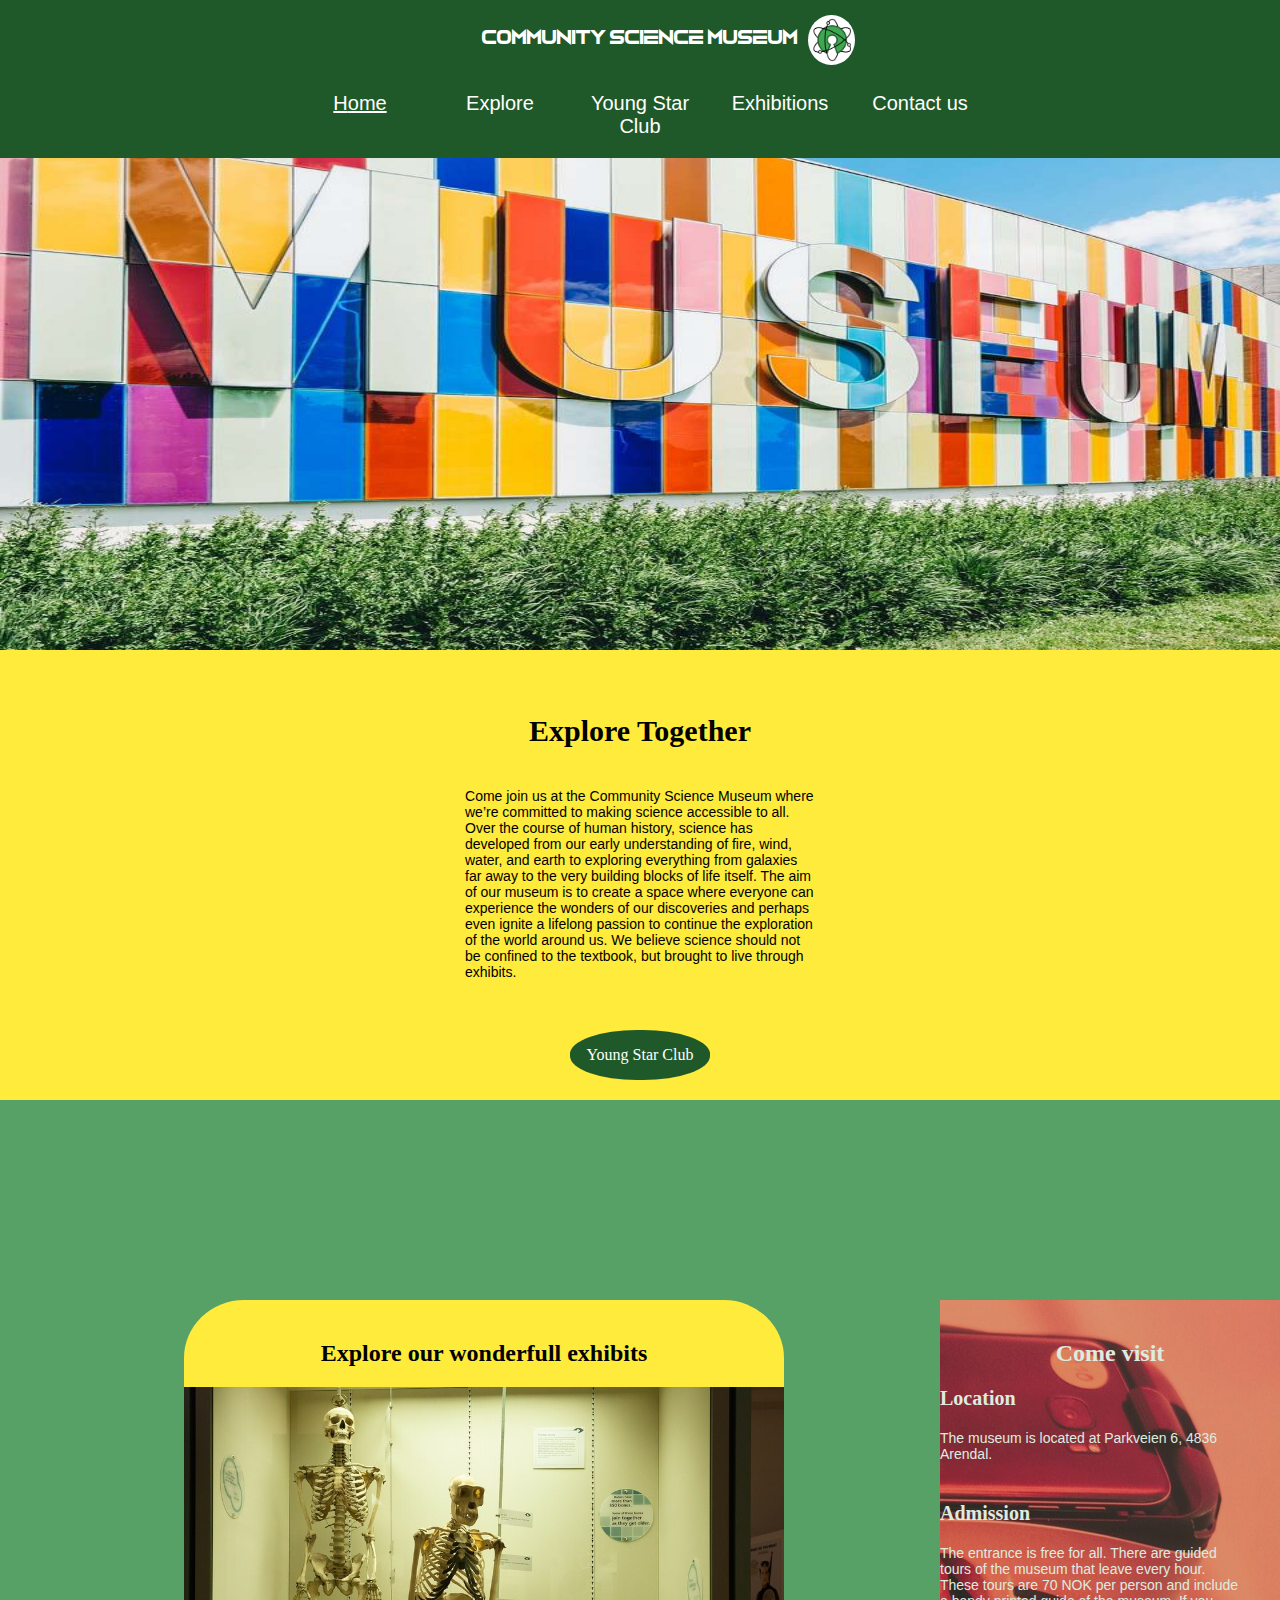
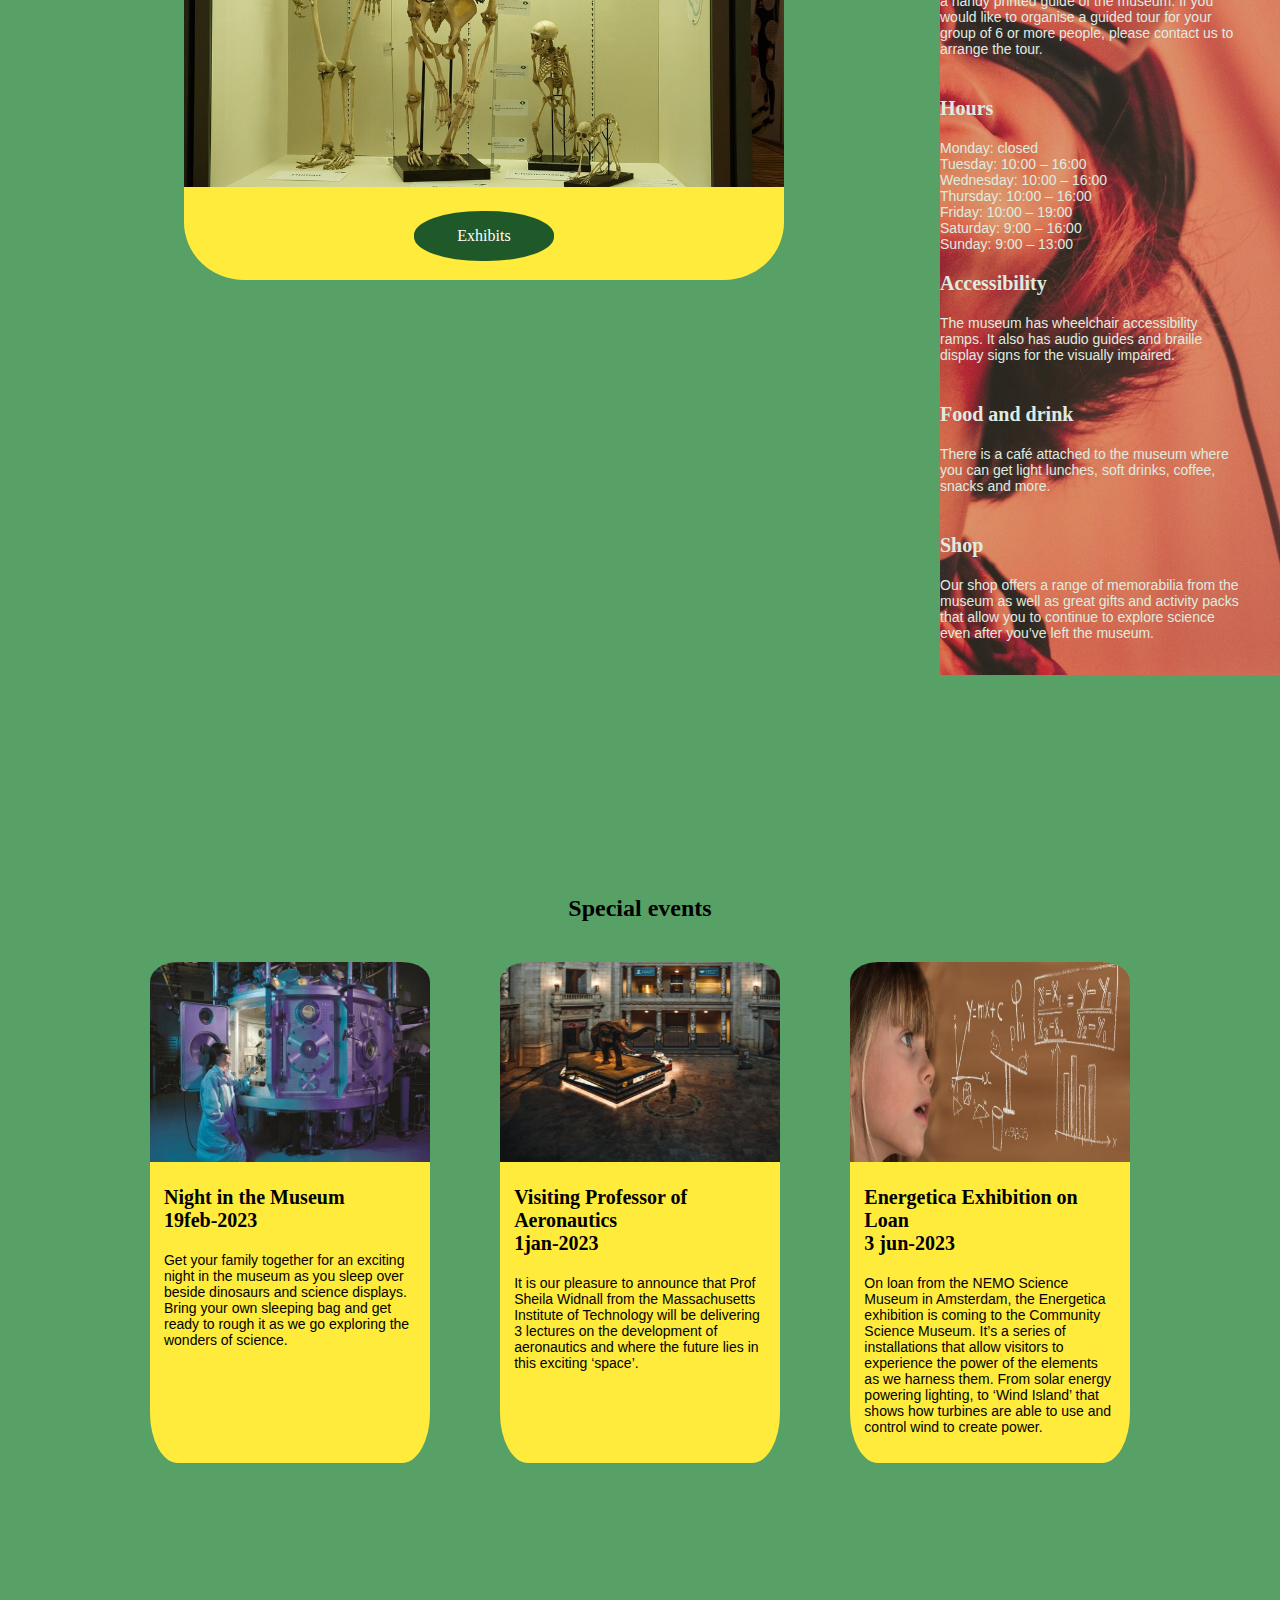
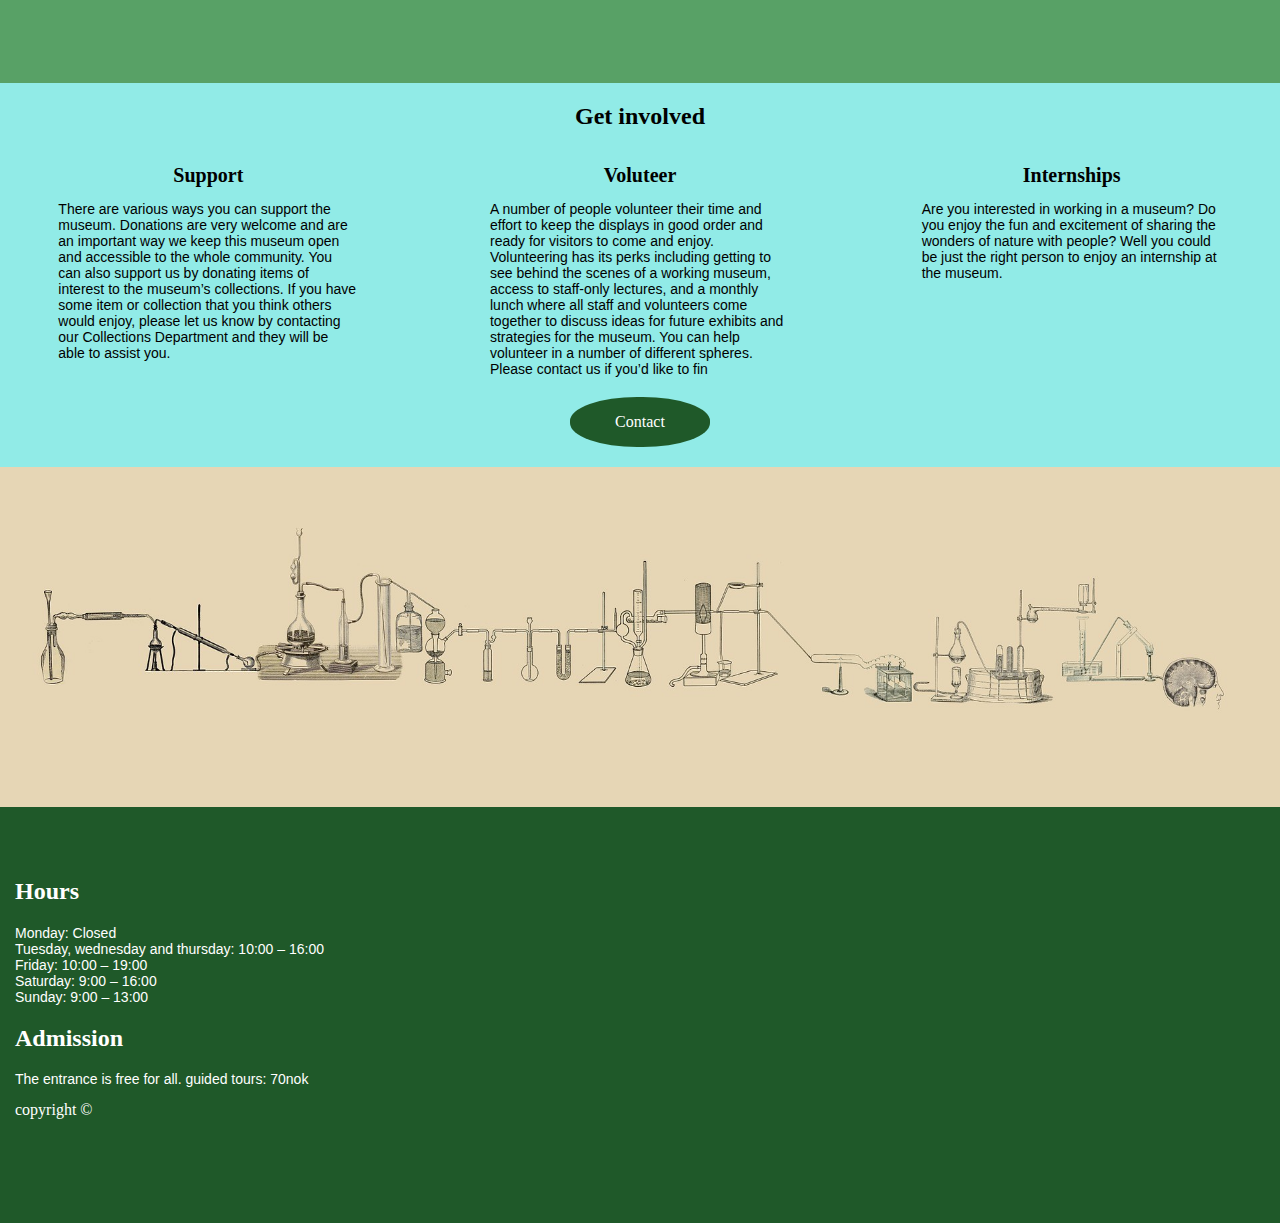
==== commit 99664220: "v2.1" ====
--- a/index.html
+++ b/index.html
@@ -10,14 +10,14 @@
     We believe science should not be confined to the textbook, but brought to live through exhibits."
     >
     <meta name="keywords" content="Community, Museum, cosmology, exhibition, science, medicine, biology">
-    <title>Community Science Museum homepage</title>
+    <title>CSM/homepage</title>
     <link rel="stylesheet" href="https://cdnjs.cloudflare.com/ajax/libs/font-awesome/6.2.1/css/all.min.css">
     <link rel="stylesheet" href="/css/stylesheet.css">
 </head>
 <body>
     <header>
         <div class="logo">
-            <h1>Community Science Museum</h1>
+            <p>Community Science Museum</p>
             <a href="index.html"><img src="/pictures/logo.jpg" alt="Community_Science_Museum_logo"></a>
         </div>
         <div class="nav">
--- a/css/stylesheet.css
+++ b/css/stylesheet.css
@@ -2,7 +2,7 @@
     font-family: "vudotronic" ;
     src: url("/fonts/Vudotronic-X3A49.ttf") format("truetype");
 }
-header h1{
+.logo p{
     font-family: "vudotronic" , "Georgia";
     font-size: 22px;
     margin-top: 10px;
@@ -15,7 +15,8 @@
 h1{
     font-size: 30px;
     text-align: center;
-    margin-top: 80px;
+    margin-top: 200px;
+    
     
 }
 h2{
@@ -31,6 +32,9 @@
 }
 p:first-letter, li:first-letter{
     text-transform: uppercase;
+}
+em{
+    font-weight: bold;
 }
 :root{
     --green1: #1F5929;
@@ -128,6 +132,9 @@
     align-items: center;
     flex-direction: column;
 }
+.welcome_message h1{
+    margin-top: 60px;
+}
 .explore_exhibits{
     border-radius: 10%;
     max-width: 500px;
@@ -167,7 +174,7 @@
     background-position-x: right;
     background-position-y: bottom;
     color: white;
-    opacity: 0.9;
+    opacity: 0.8;
     max-width: 500px;
     margin: 60px auto 60px auto;
    
@@ -279,9 +286,10 @@
     /*contact_page*/
     .info_contact{
         background-color: #FFEB3B;
-        padding: 15px;
+        padding: 5px 15px 15px 15px;
         max-width: 500px;
         margin: 60px auto;
+        border-radius: 10%;
     }
     .info_contact p{
         max-width: 200px;
@@ -382,7 +390,6 @@
     .cosmo_container{
         display: flex;
         flex-direction: column;
-        margin: 0 auto;
         align-items: center;
     }
     .cosmo_container img{
@@ -410,8 +417,14 @@
     
 
 @media screen and (min-width: 751px){
+    section{
+        margin: 100px 0;
+    }
     .hamburger_menu{
         display: none;
+       }
+       h1{
+        margin-top: 300px;
        }
        nav{
         display: inline;
@@ -478,7 +491,7 @@
         max-height: 580px;
         grid-row: 2/3 ;
         grid-column: 1/3;
-        margin: 100px 0 60px auto;
+        margin: 100px 0 100px auto;
         
     }
     .visit{
@@ -487,7 +500,7 @@
         min-width: 220px;
         grid-row: 2/3;
         grid-column: 3/4; 
-        margin: 100px 0 60px auto; 
+        margin: 100px 0 100px auto; 
             
      }
      .events{
@@ -497,9 +510,9 @@
         grid-template-rows: repeat(2,auto);
         grid-template-columns: repeat(3,1fr);
         max-width: 100vw;
-        margin: 0 auto;
+        margin: 100px auto 100px auto;
         column-gap: 3%;
-        margin-top: 100px;
+        
 
         
      }
@@ -516,7 +529,7 @@
         max-width: 100vw;
         column-gap: 15px;
         align-items: baseline;
-        margin-top: 100px;
+        
         
       }
       .involved img{
@@ -547,7 +560,6 @@
       }
       .card{
         max-width: 300px;
-        min-height: 500px;
         align-self: stretch;
         
       }
@@ -570,6 +582,7 @@
 
     .explore_content{
         min-width: 350px;
+        margin: 100px auto 100px auto;
     }
     .explore_main{
         display: grid;
@@ -581,6 +594,9 @@
     }
 
     /*starclub_page*/
+    .star_card{
+       margin: 100px auto 100px auto;
+    }
     .star_main{
         display: grid;
         grid-template-columns: repeat(2, auto);
@@ -599,6 +615,7 @@
         grid-template-columns: repeat(3,1fr);
         grid-template-rows: repeat(5,1fr);
         column-gap: 10%;
+        margin: 100px auto;
     }
     .text_field{
         grid-column: 2/4;
@@ -619,8 +636,12 @@
         transform: translateY(-7em);
     }
     /*biology/evolution_page*/
+
+    .bio_evo_container h1{
+        margin-top: 150px;
+    }
     .bio_evo_container{
-        margin: 60px auto 60px auto;
+        margin: 100px auto 100px auto;
         display: grid;
         grid-template-columns: 400px,300px;
         grid-template-rows: repeat(3,auto);
@@ -650,6 +671,9 @@
         grid-row: 2/3;
     }
     /*cosmo_page*/
+    .cosmo_container h1{
+        margin-top: 150px;
+    }
     .cosmo_container{
         display: grid;
         grid-template-columns: repeat(3,auto);
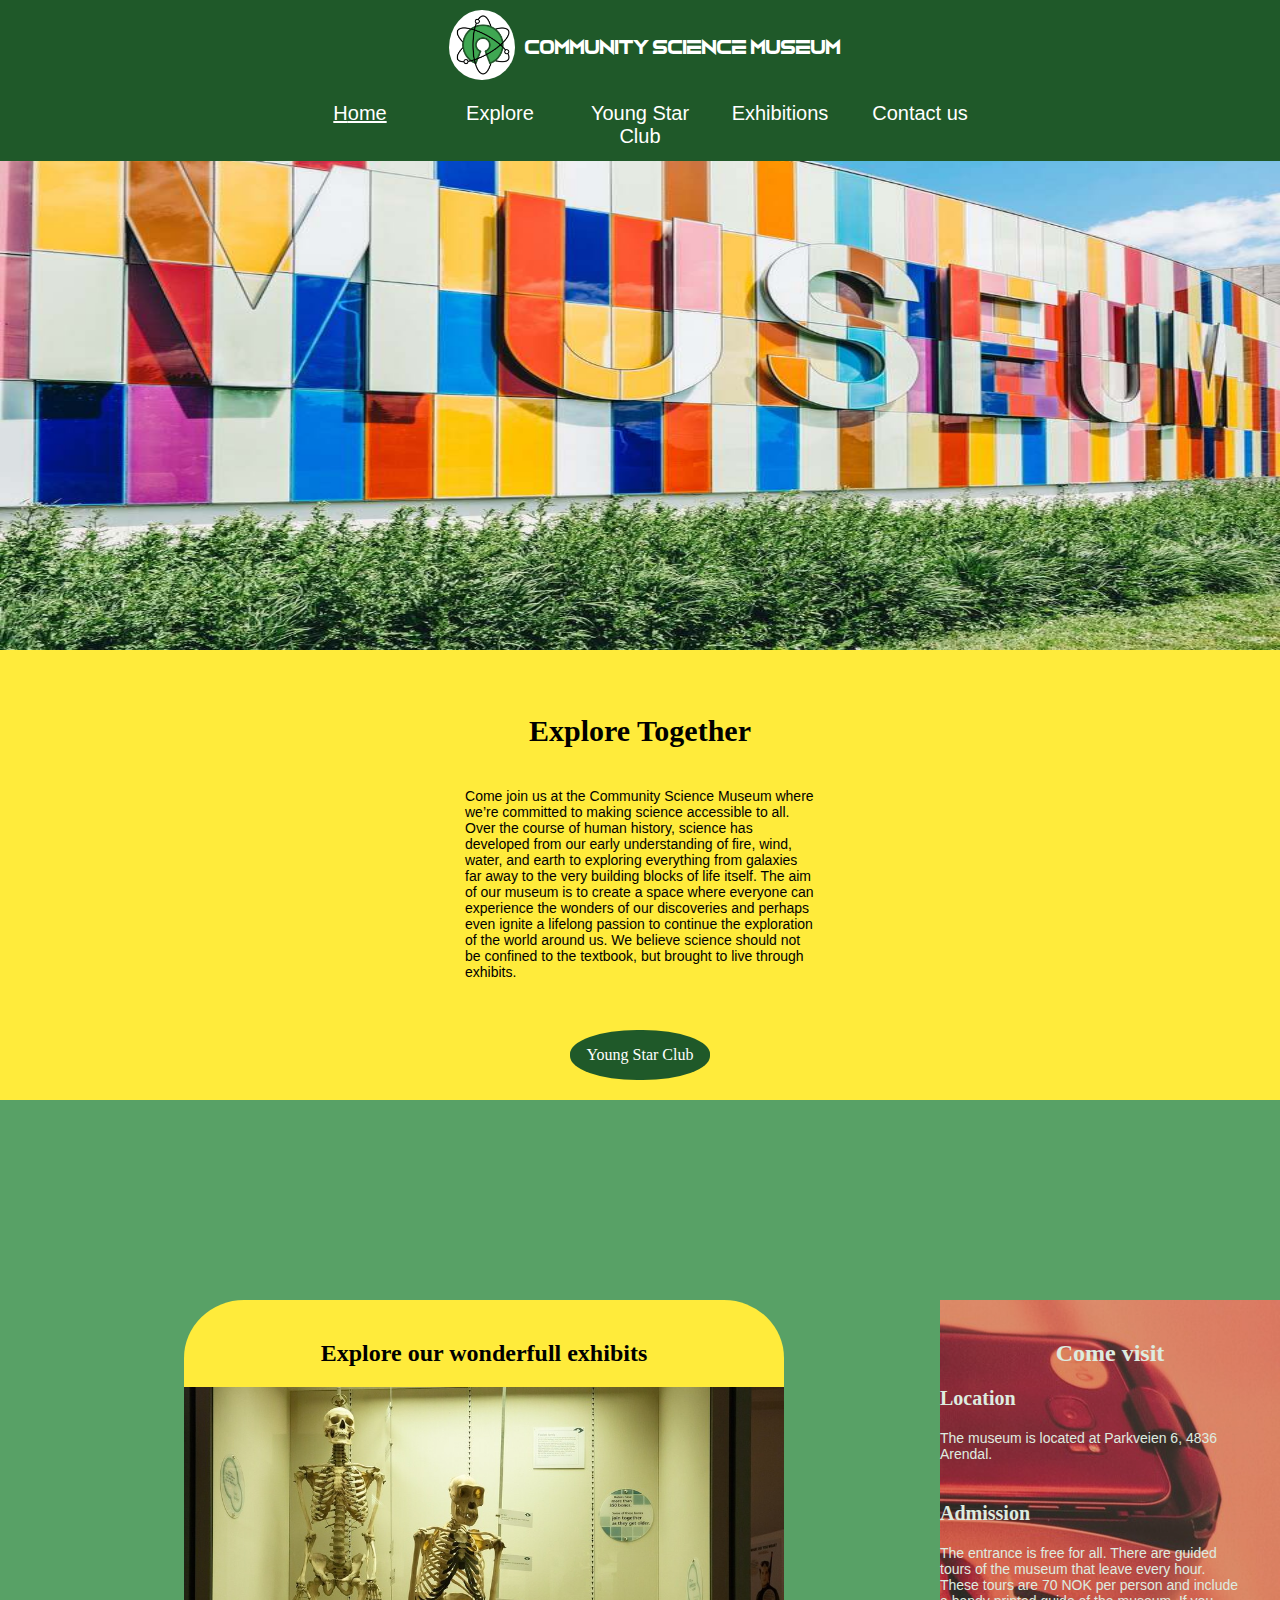
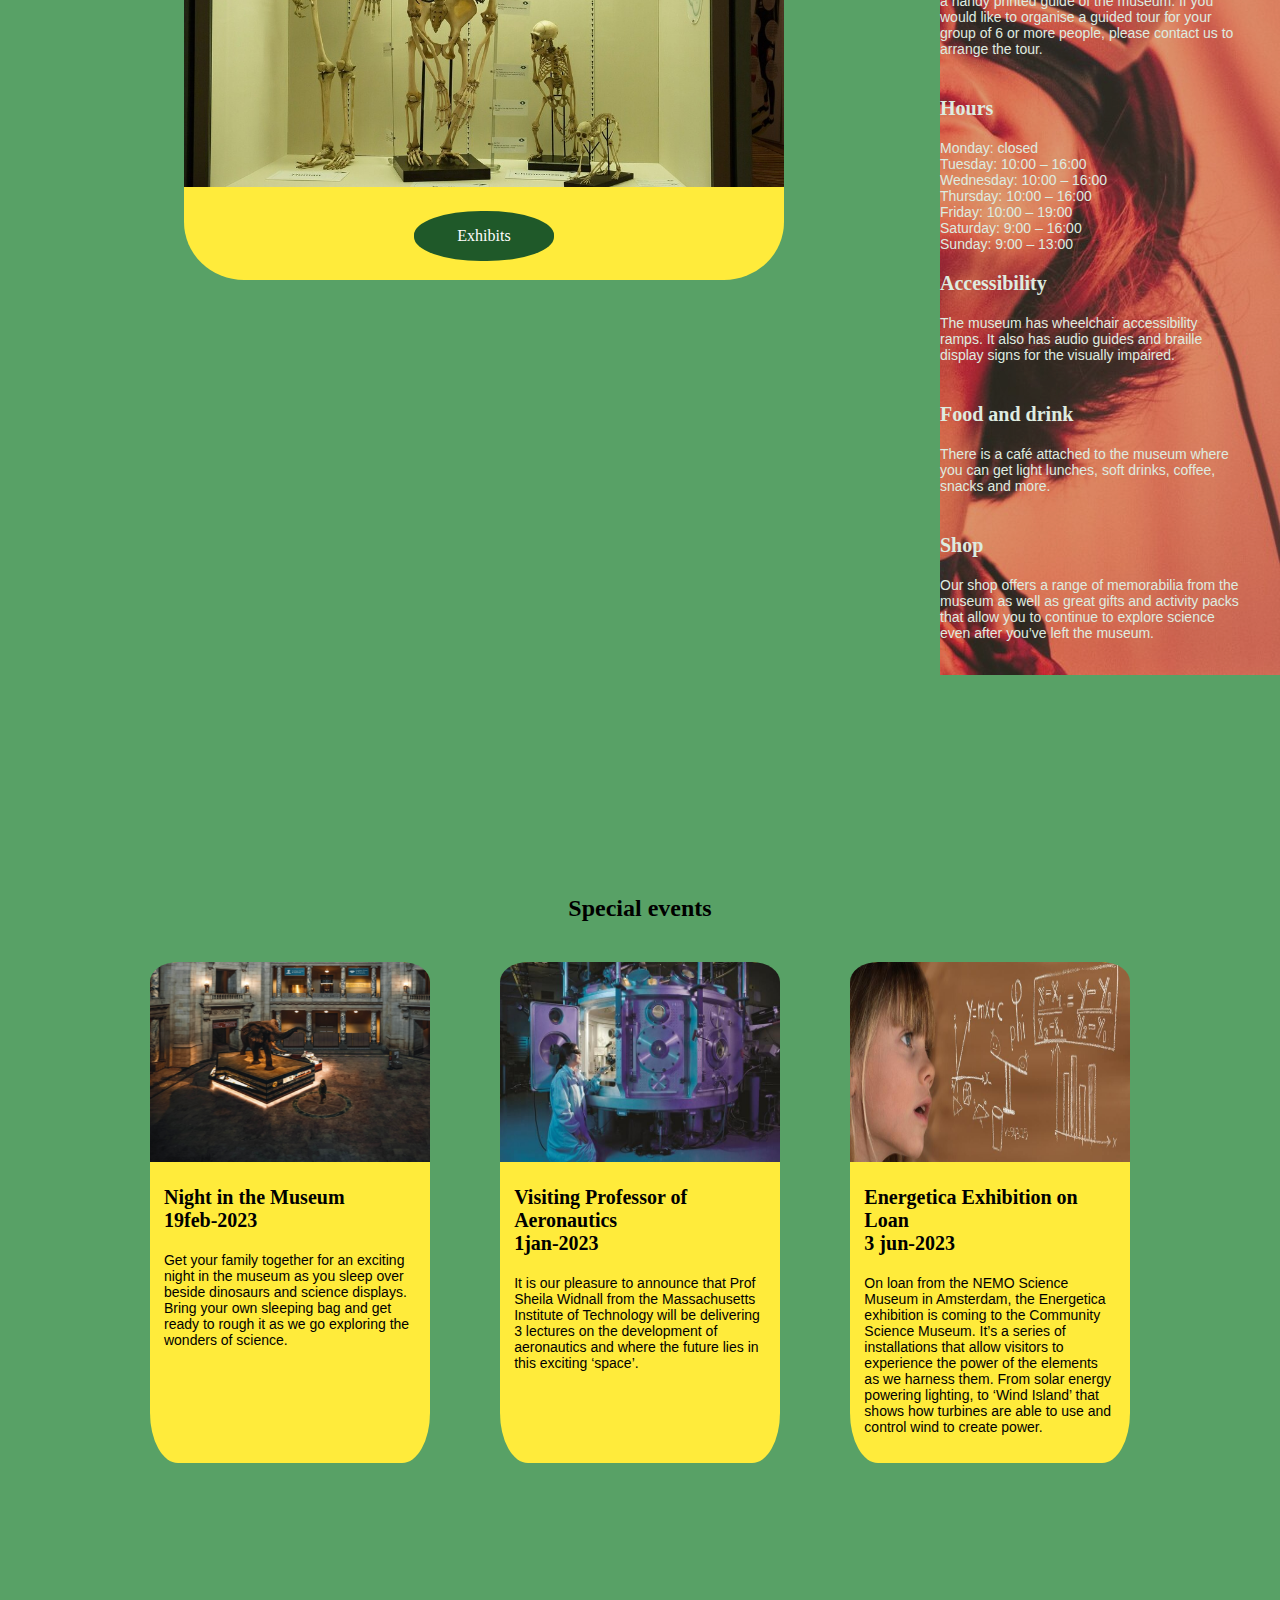
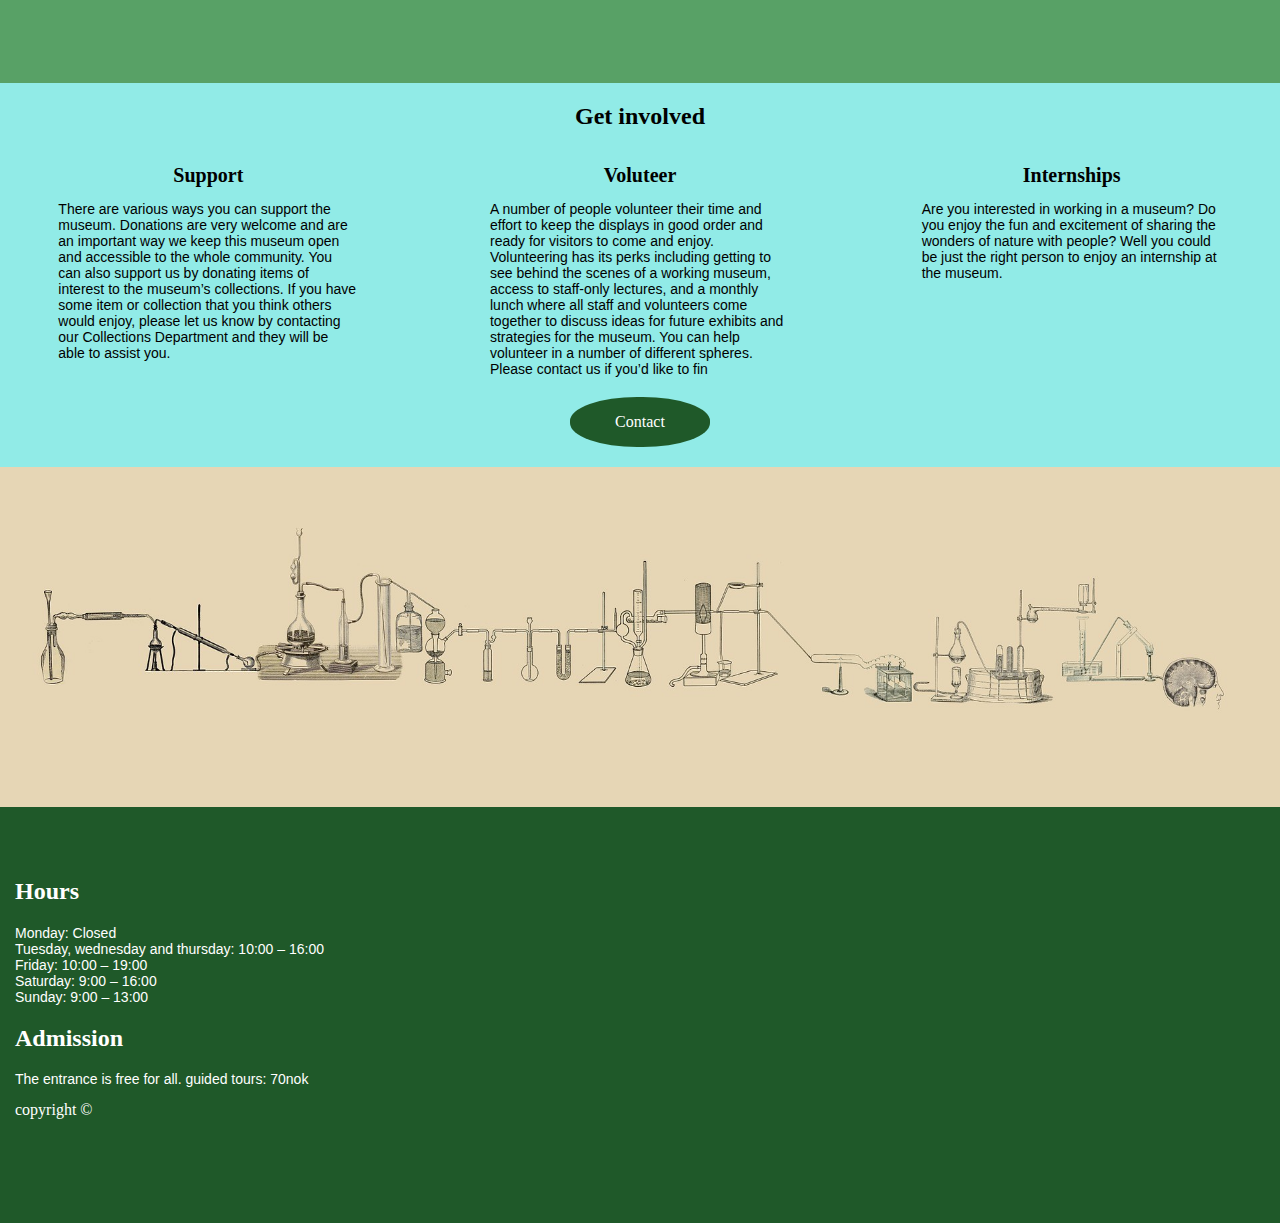
==== commit 95b2e4cb: "v2.3" ====
--- a/index.html
+++ b/index.html
@@ -17,9 +17,11 @@
 <body>
     <header>
         <div class="logo">
+            <a href="index.html">
+            <img src="/pictures/logo.jpg" alt="Community_Science_Museum_logo">
             <p>Community Science Museum</p>
-            <a href="index.html"><img src="/pictures/logo.jpg" alt="Community_Science_Museum_logo"></a>
-        </div>
+        </a>
+         </div>
         <div class="nav">
             <input type="checkbox" id="menu">
             <label for="menu" class="hamburger_menu"><em class="hide">hamburger menu</em><i class="fa-solid fa-bars fa-lg"></i></label>
@@ -92,7 +94,7 @@
             <h2>Special events</h2>
             <div class="card">
                 <div>
-                    <img src="/pictures/space_2.jpg" alt="Space_machine">
+                    <img src="/pictures/mammoth_mu.png" alt="inside_museum_main_hall"> 
                 </div>
                 <div class="card_content">
                     <h3>Night in the Museum <br>19feb-2023<br></h3>
@@ -103,7 +105,7 @@
             </div>
             <div class="card">
                 <div>
-                    <img src="/pictures/mammoth_mu.png" alt="inside_museum_main_hall">
+                    <img src="/pictures/space_2.jpg" alt="Space_machine">
                 </div>
                 <div class="card_content">
                     <h3>Visiting Professor of Aeronautics <br>1jan-2023<br></h3>
--- a/css/stylesheet.css
+++ b/css/stylesheet.css
@@ -8,6 +8,8 @@
     margin-top: 10px;
     margin-bottom: 20px;
     font-weight: 400;
+    width: 130px;
+    height: 77px;
 }
 main h1, h2, h3{
     font-family: "Georgia";
@@ -16,8 +18,6 @@
     font-size: 30px;
     text-align: center;
     margin-top: 200px;
-    
-    
 }
 h2{
     font-size: 24px;
@@ -40,14 +40,20 @@
     --green1: #1F5929;
 }
 .logo img{
-    max-width: 50px;
-    max-height: 50px;
+    max-width: 70px;
+    max-height: 70px;
     border-radius: 100%;
     padding: 0 10px;
+    align-self: center;
+    padding-bottom: 5px;
 }
 .logo{
+    margin: 10px auto 0 auto;
+}
+.logo a{
     display: flex;
-    margin: 15px 0 auto 66.55px;
+    text-decoration: none;
+    color: white;
 }
 body{
     margin: 0;
@@ -417,6 +423,11 @@
     
 
 @media screen and (min-width: 751px){
+    .logo p{
+        width: fit-content;
+        height: fit-content;
+        margin: auto auto;
+    }
     section{
         margin: 100px 0;
     }
@@ -436,6 +447,7 @@
         display: flex;
         justify-content:center;
         padding: 0;
+        margin: 10px auto;
         
        }
        nav li{
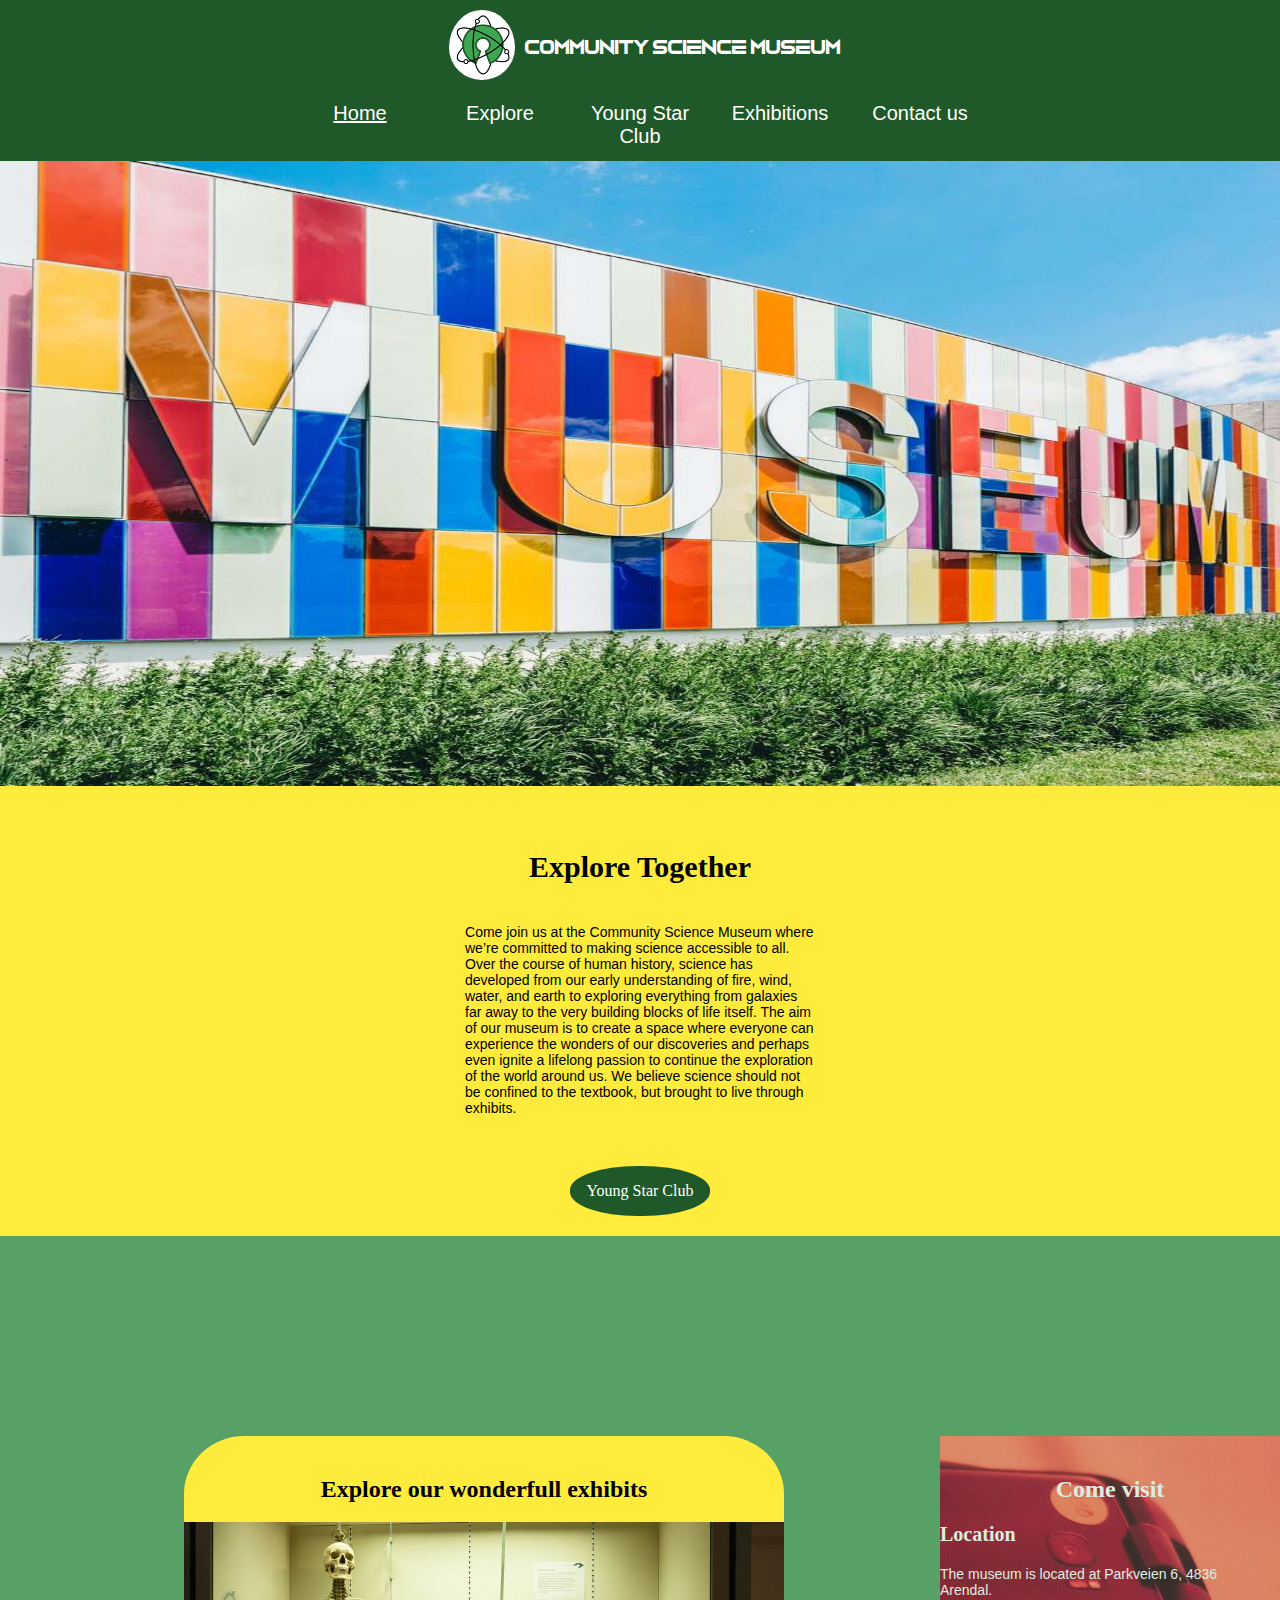
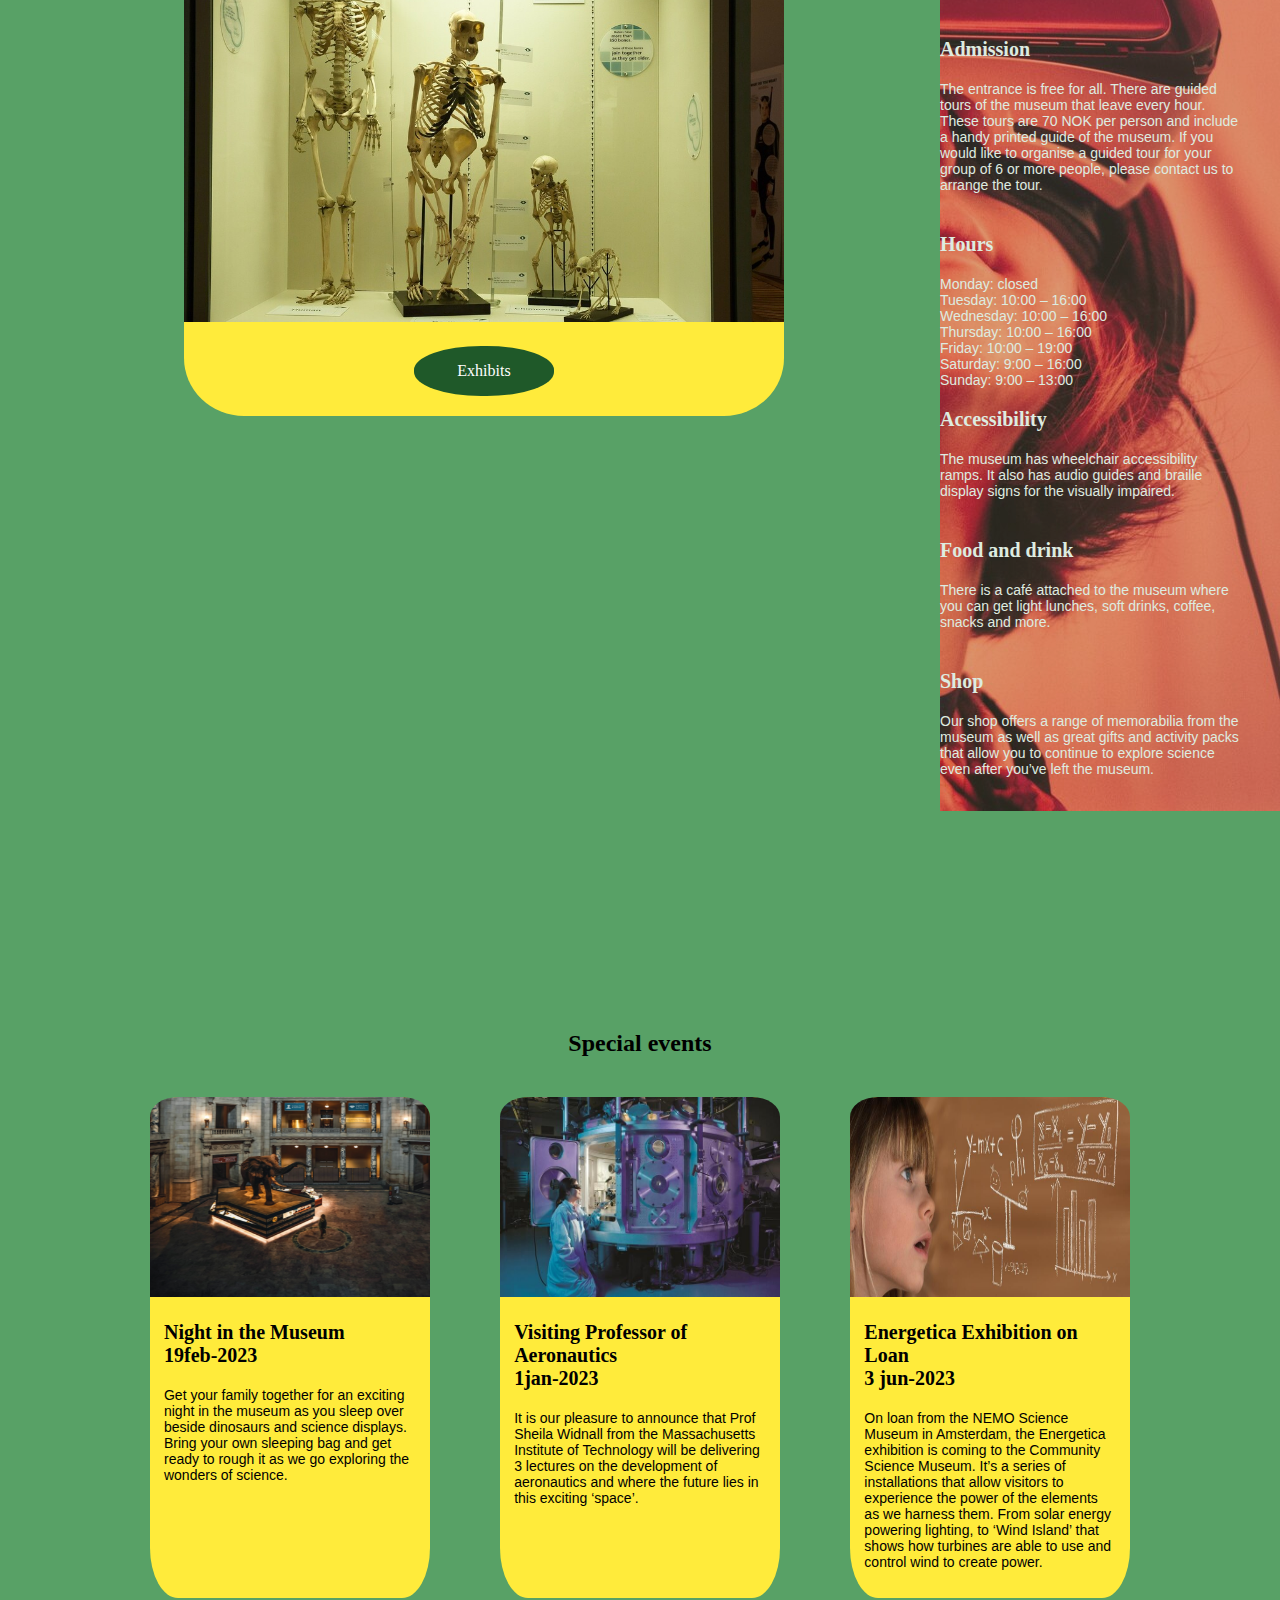
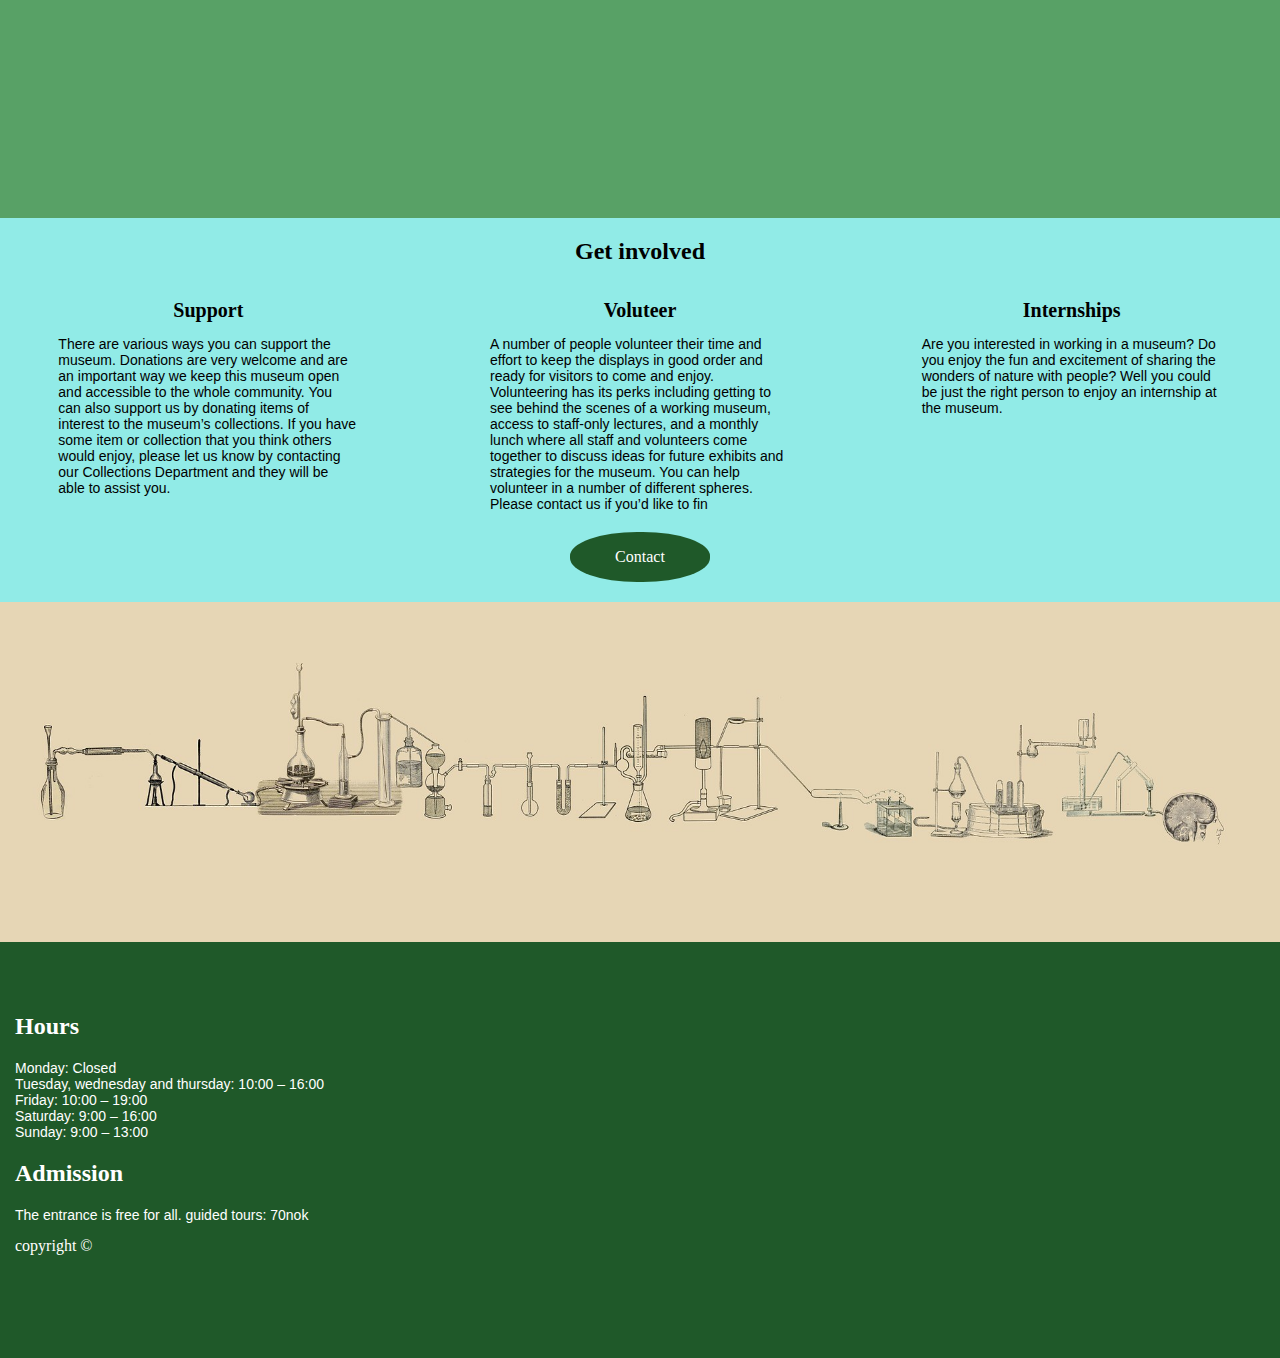
==== commit 4c383cc4: "v2.4" ====
--- a/index.html
+++ b/index.html
@@ -39,7 +39,7 @@
     <main class="home_main">
         <section class="welcome_message">
             <div>
-                <img src="/pictures/outside_museum.jpg" alt="Museum_wall">
+                <img src="/pictures/outside_museum.jpg" alt="Museum_wall" class="museum_img">
             </div>
             <h1>Explore Together</h1>
             <p>
--- a/css/stylesheet.css
+++ b/css/stylesheet.css
@@ -131,6 +131,10 @@
 }
 
 /*homepage*/
+
+.museum_img{
+    margin-top: 135.5px;
+}
 .welcome_message, .explore_exhibits{
     background-color:#FFEB3B;
     margin-top: 0;
@@ -692,6 +696,7 @@
         grid-template-rows: repeat(2,auto);
         column-gap: 15px;
         max-width: 1500px;
+        margin: 100px auto 100px auto;
     }
     .cosmo_container h1{
         grid-row: 1/2;
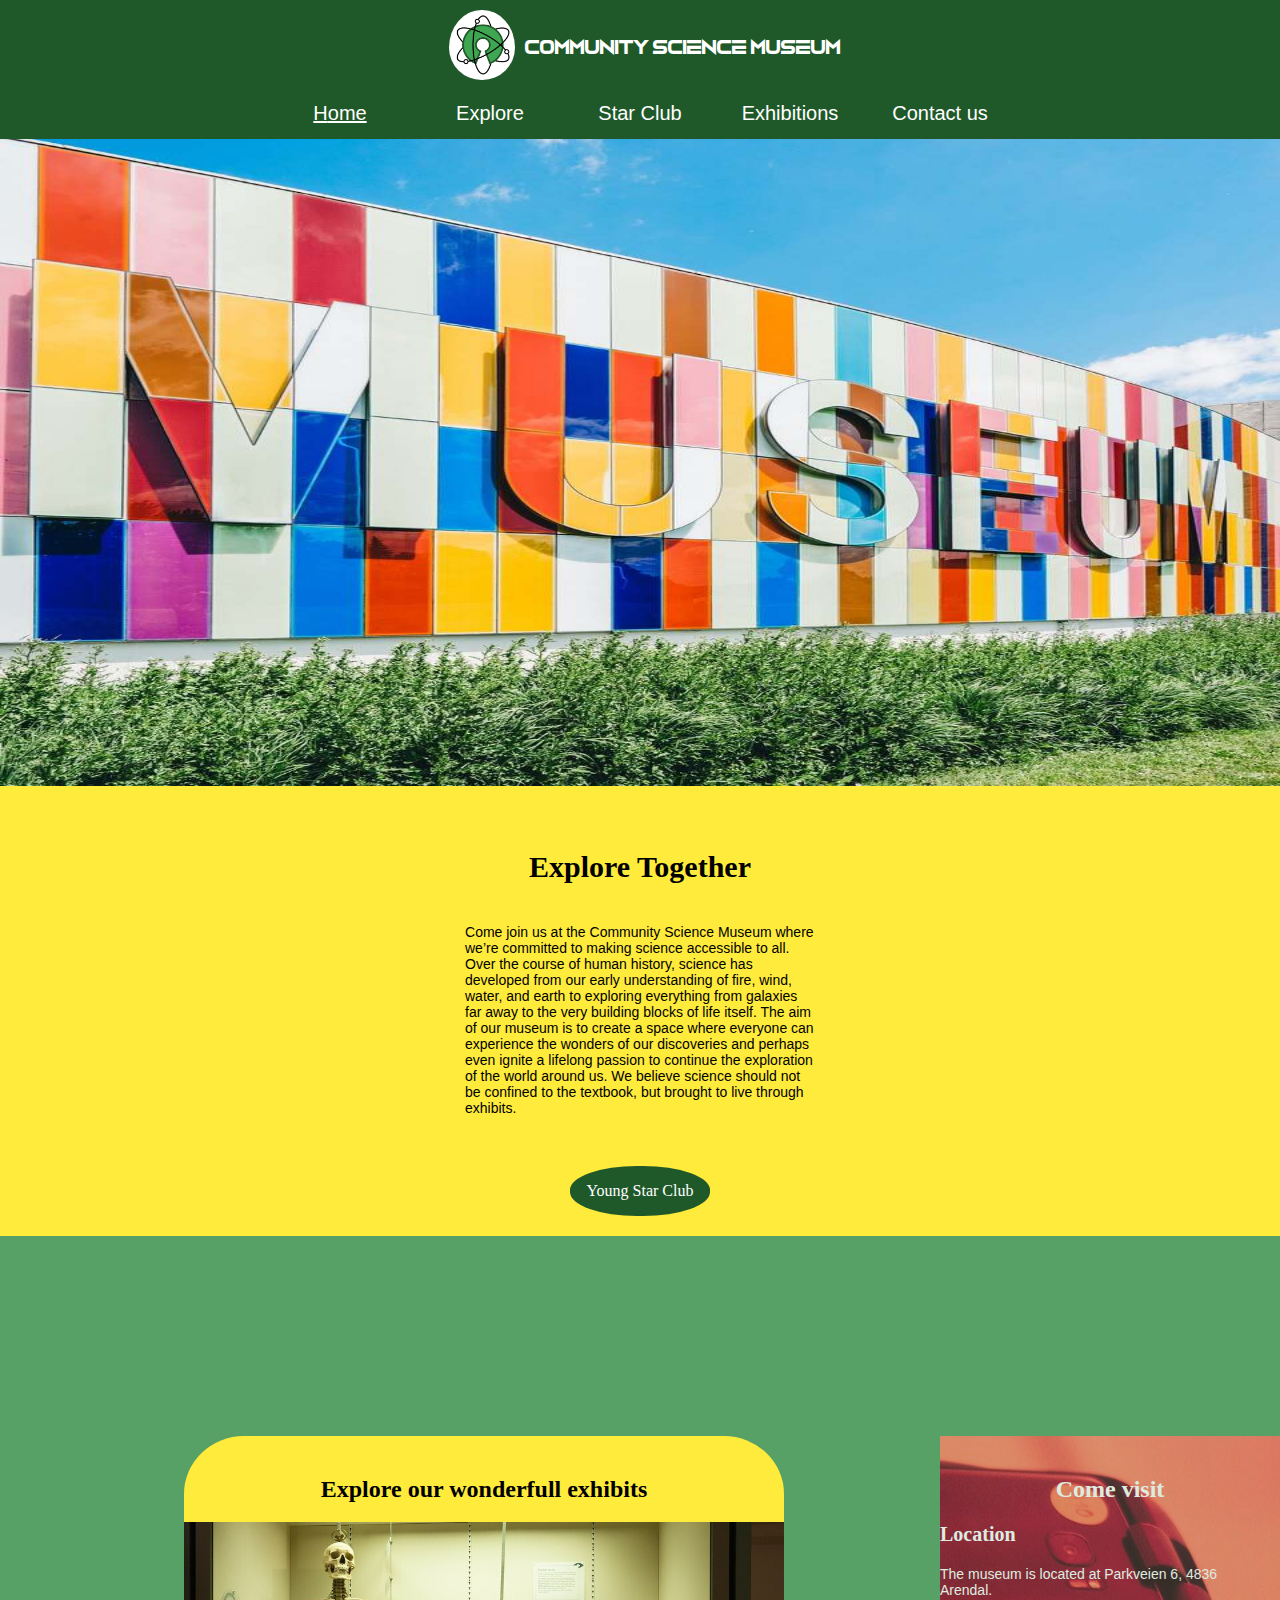
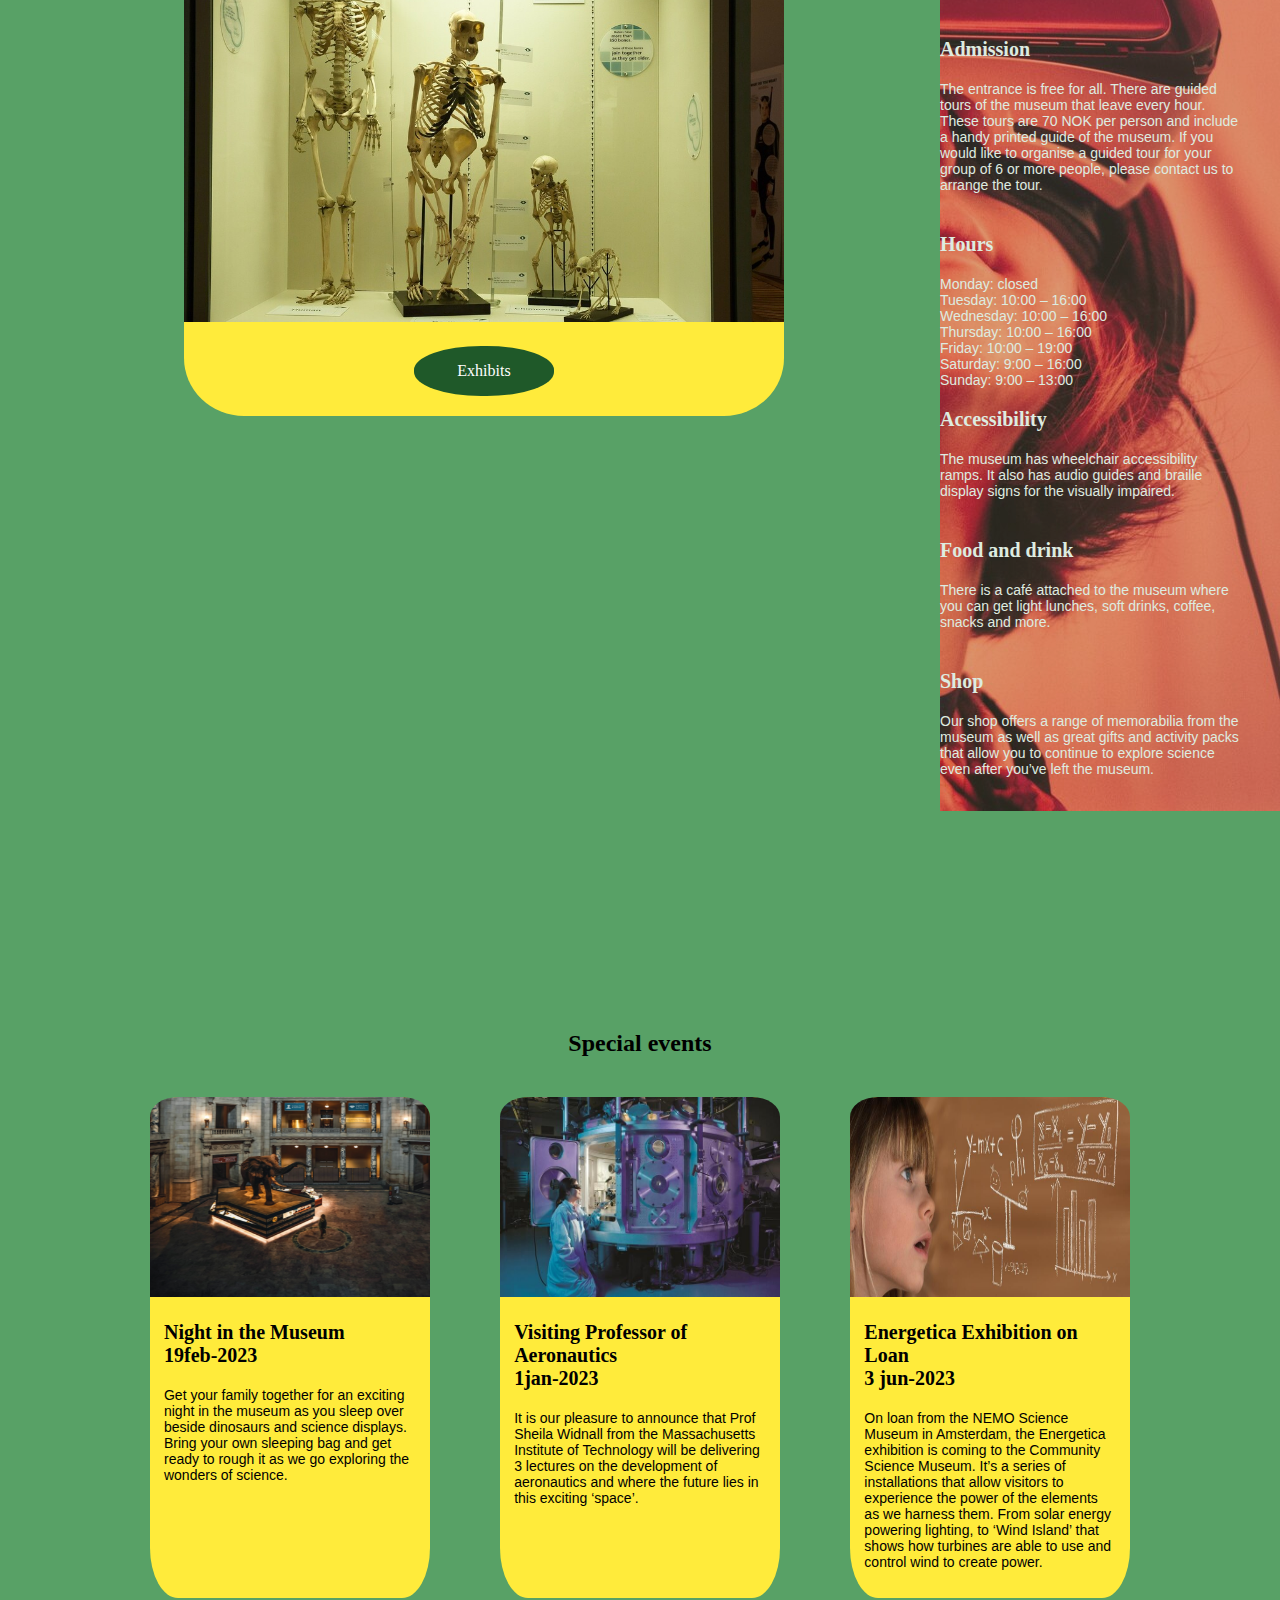
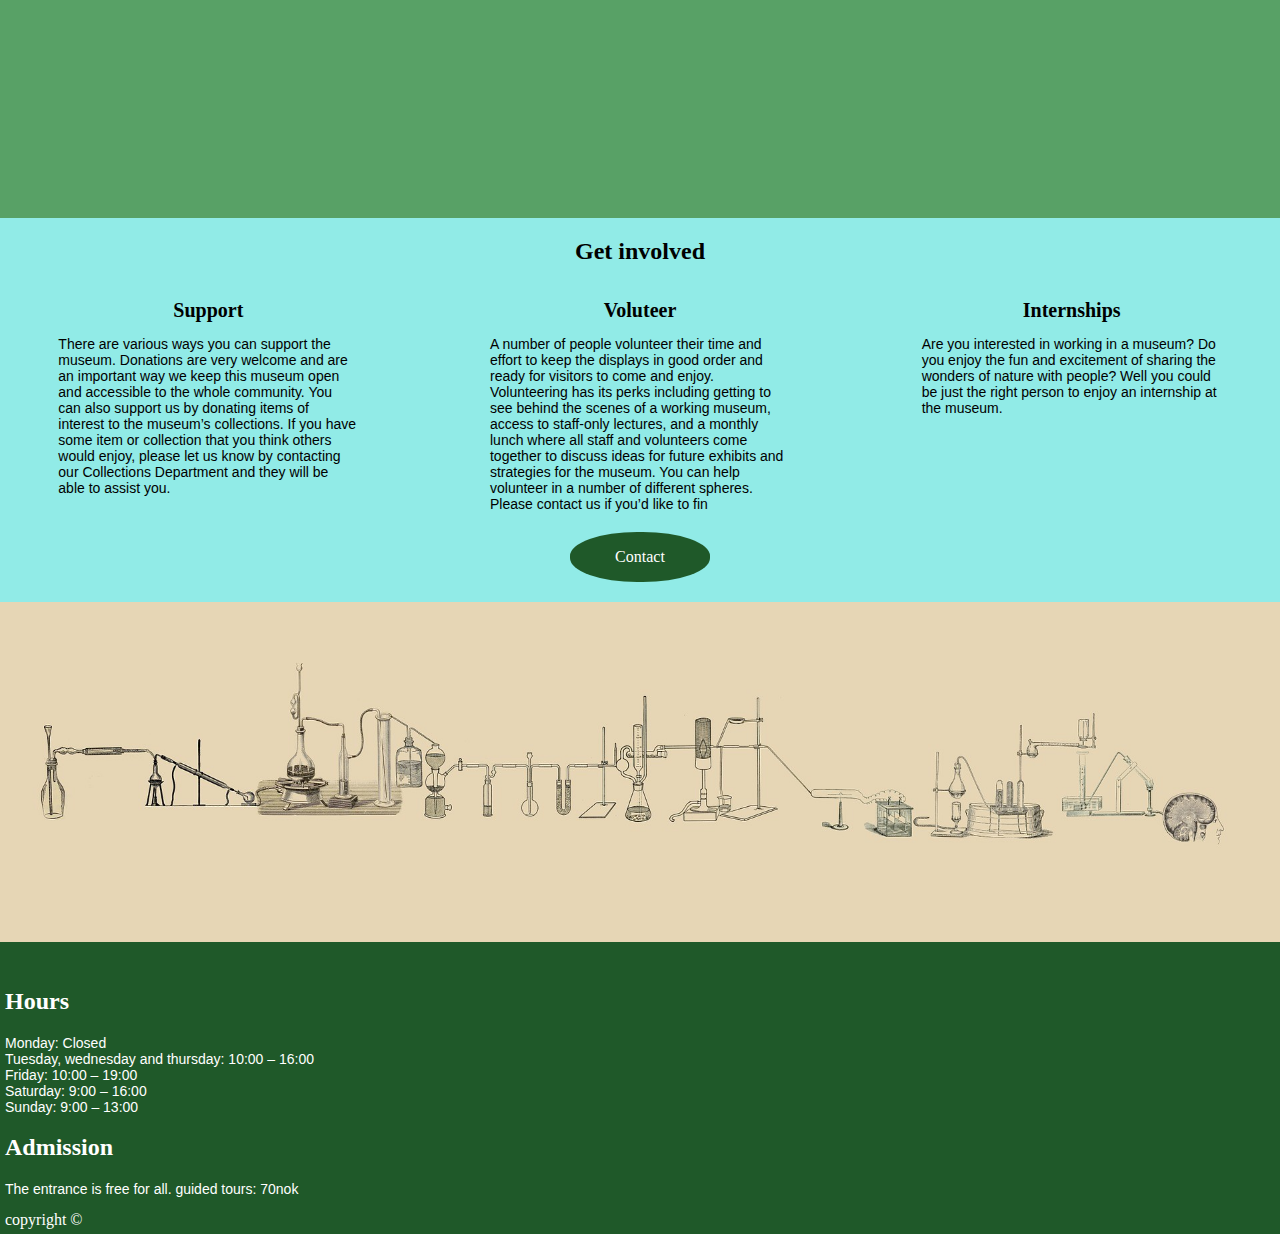
==== commit 40fb313f: "v2.4" ====
--- a/index.html
+++ b/index.html
@@ -29,7 +29,7 @@
                 <ul>
                     <li><a href="index.html" class="on">Home</a></li>
                     <li><a href="explore.html">Explore</a></li>
-                    <li><a href="star.html">Young Star Club</a></li>
+                    <li><a href="star.html">Star Club</a></li>
                     <li><a href="exhibitions.html">Exhibitions</a></li>
                     <li><a href="contact.html">Contact us</a></li>
                 </ul>
--- a/css/stylesheet.css
+++ b/css/stylesheet.css
@@ -11,7 +11,7 @@
     width: 130px;
     height: 77px;
 }
-main h1, h2, h3{
+ h1, h2, h3{
     font-family: "Georgia";
 }
 h1{
@@ -112,10 +112,10 @@
 footer{
     background-color: var(--green1);
     color: white;
-    padding: 15px;
-    padding-top: 4%;
+    padding: 5px;
+    padding-top: 2%;
     margin: 0%;
-    min-height: 350px;
+    min-height: 250px;
 }
 footer h2{
     text-align: start;
@@ -455,12 +455,15 @@
         
        }
        nav li{
-        margin: 0 10px;
+        margin: 0 15px;
         padding:1% 1% 0.5% 1%;
         text-align: center;
         font-size: 20px;
         width: 120px;
-        }
+        transition-property: font-size, width;
+        transition-duration:1.2s ;
+        transition-delay: 0.3s;
+     }
        .nav{
         margin: 0 auto;
         min-width: 600px;
@@ -471,14 +474,12 @@
        .on{
         text-decoration: underline solid;
        }
-       @keyframes bigger_font {
-        0% {font-size: 20px;}
-        100% {font-size: 35px; margin: 0 20px; width: 200px;}
-        }
+    
        nav li:hover, nav li:focus{
-        animation-name: bigger_font;
-        animation-duration: 1s;
-        animation-fill-mode: both;
+        font-size: 35px;
+        width: 200px;
+        margin: 0 20px;
+                
     }
     nav a:hover, nav a:focus{
         color: #FFEB3B;
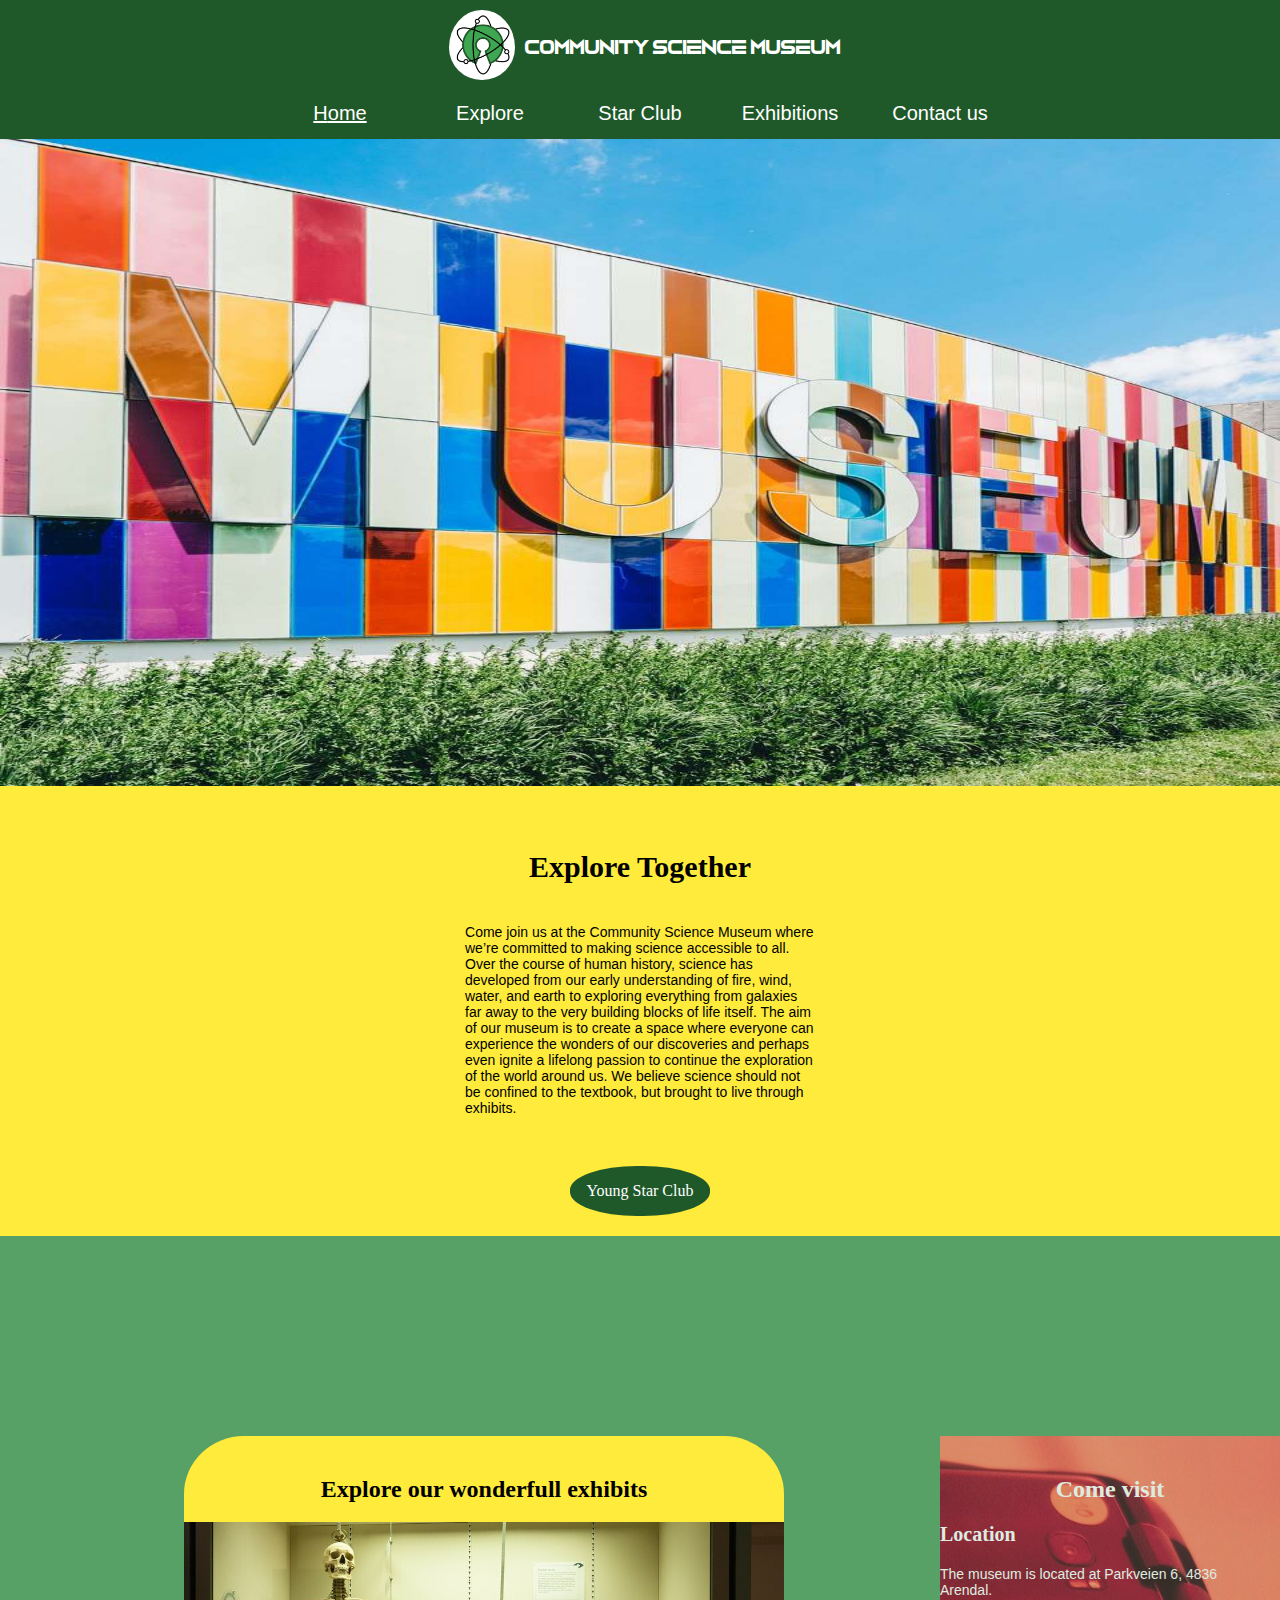
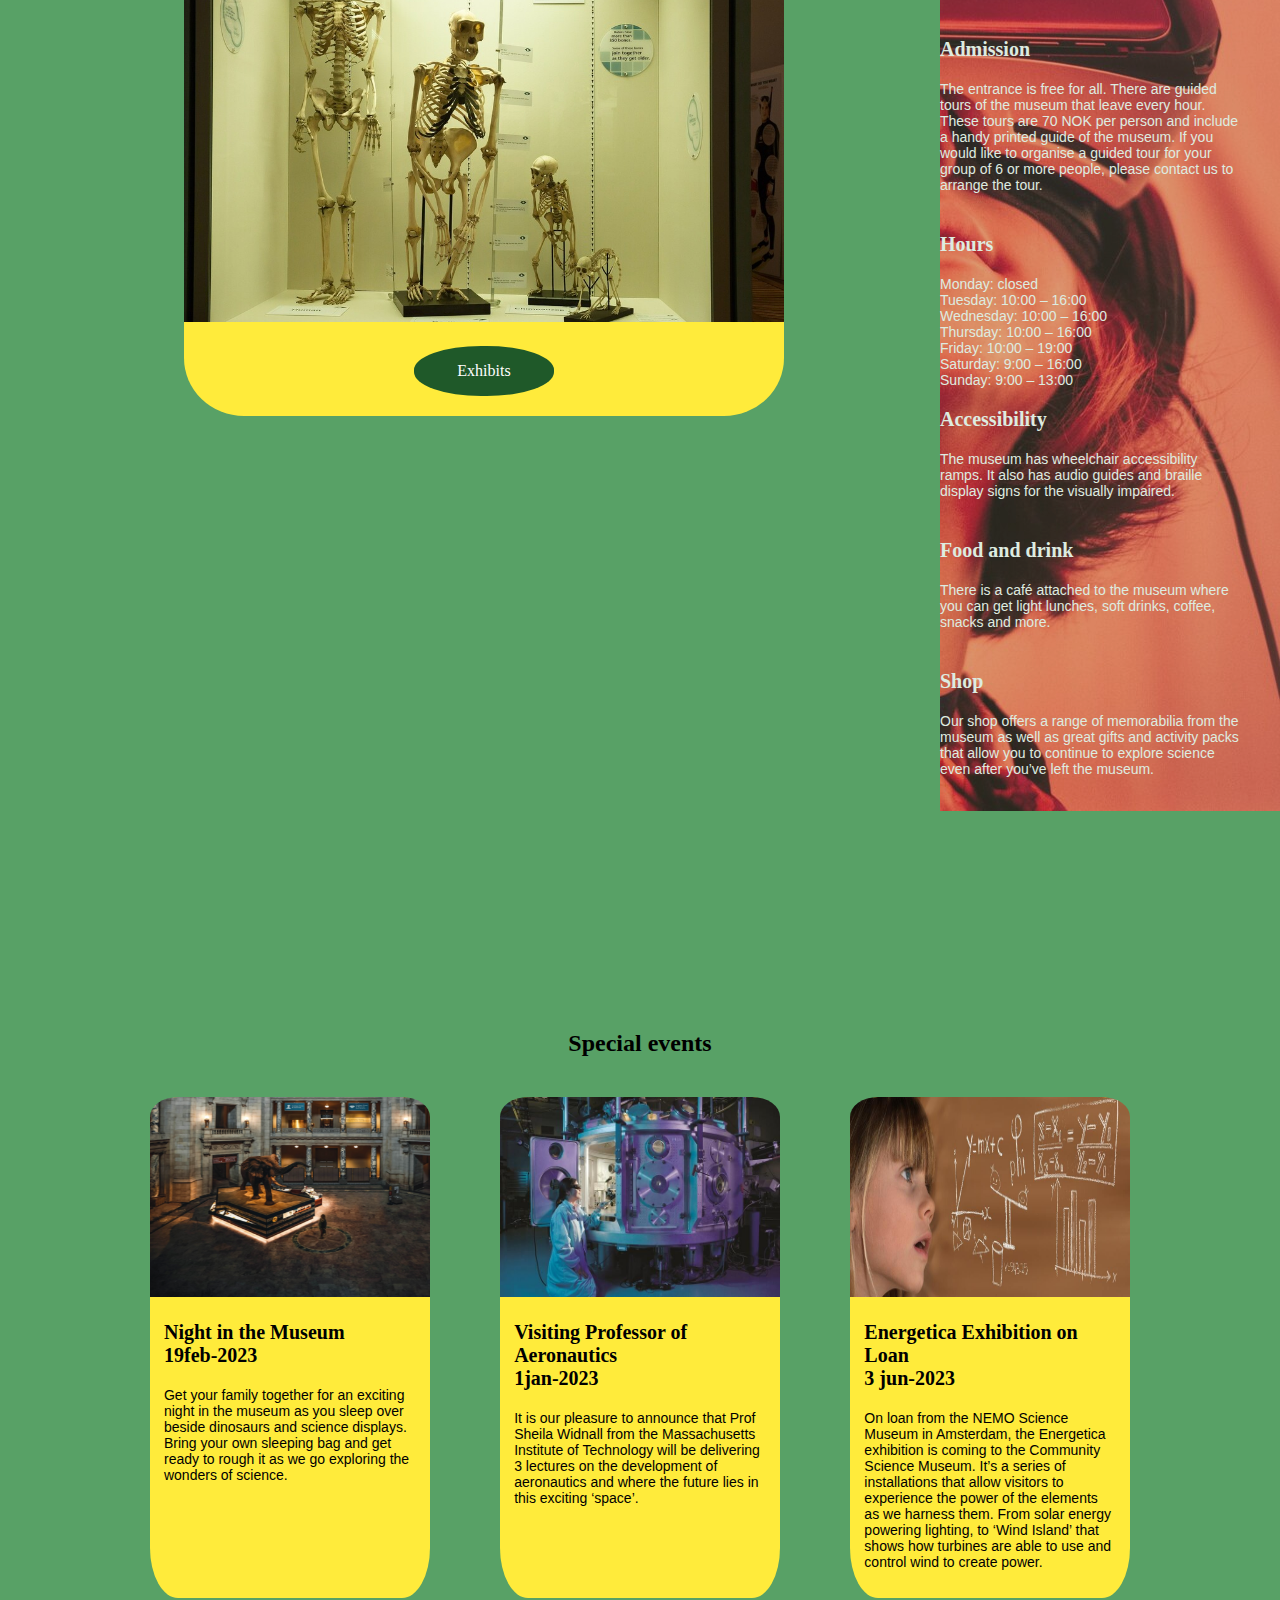
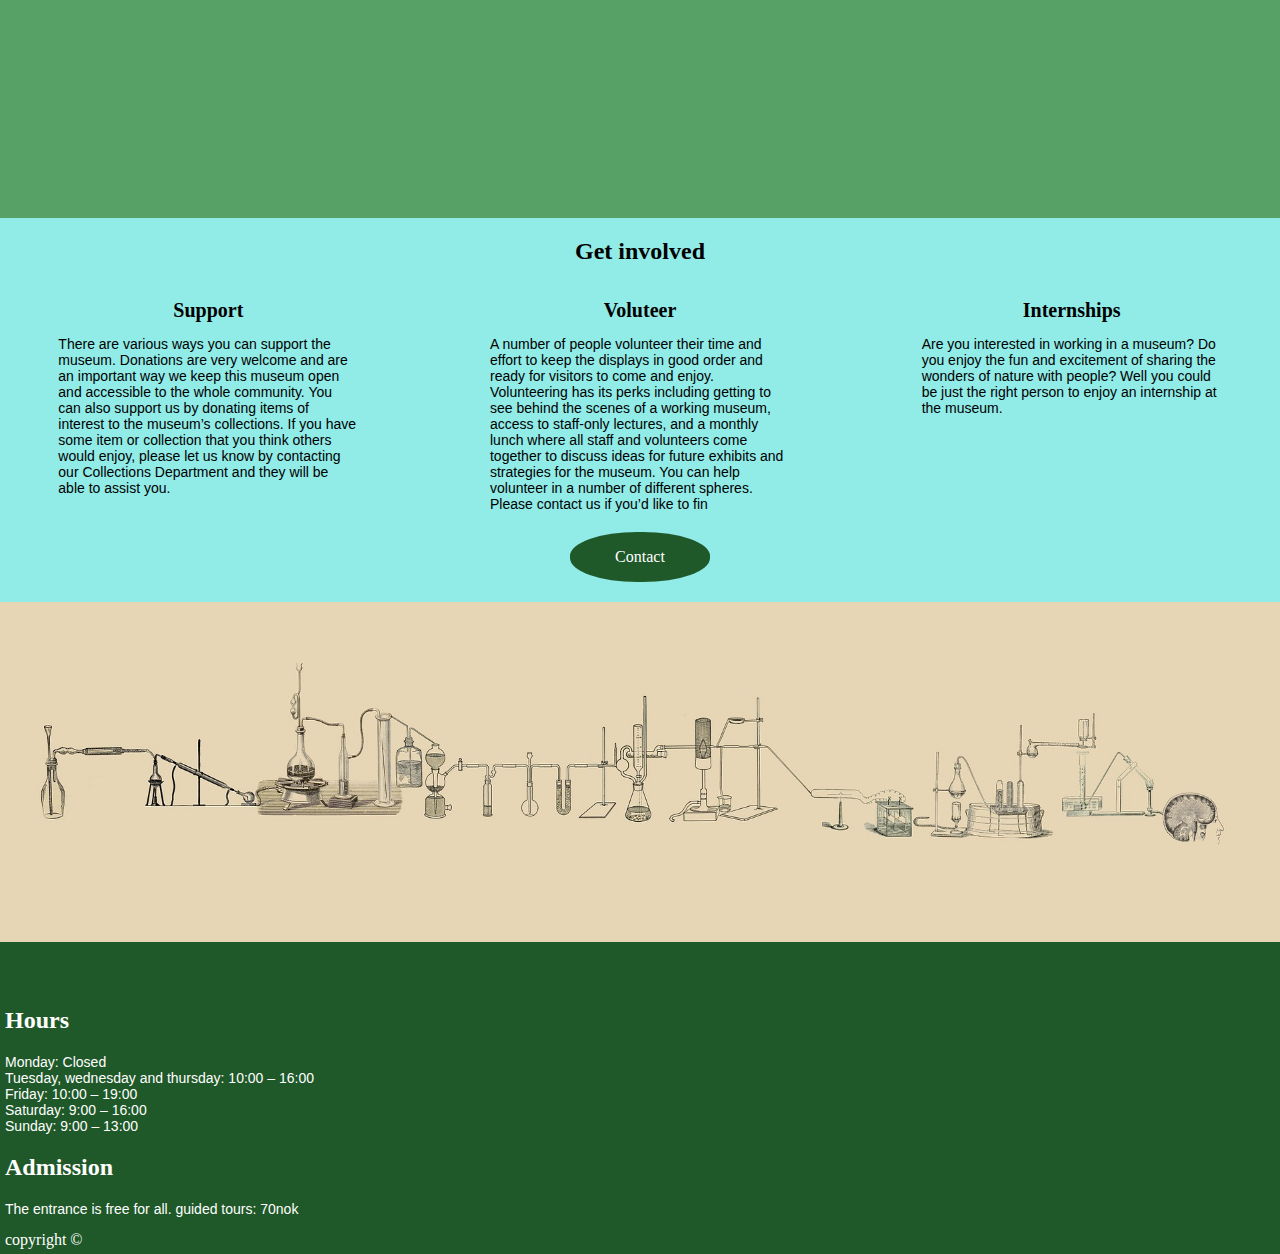
==== commit 23b6ffa9: "v2.65" ====
--- a/index.html
+++ b/index.html
@@ -4,7 +4,7 @@
     <meta charset="UTF-8">
     <meta http-equiv="X-UA-Compatible" content="IE=edge">
     <meta name="viewport" content="width=device-width, initial-scale=1.0">
-    <meta name="description" content="Come join us at the Community Science Museum where we’re committed to making science accessible to all.
+    <meta name="description" content="Come join us at the Community Science Museum where we are committed to making science accessible to all.
     Over the course of human history, science has developed from our early understanding of fire, wind, water, and earth to exploring everything from galaxies far away to the very building blocks of life itself.
     The aim of our museum is to create a space where everyone can experience the wonders of our discoveries and perhaps even ignite a lifelong passion to continue the exploration of the world around us.
     We believe science should not be confined to the textbook, but brought to live through exhibits."
--- a/css/stylesheet.css
+++ b/css/stylesheet.css
@@ -113,9 +113,11 @@
     background-color: var(--green1);
     color: white;
     padding: 5px;
-    padding-top: 2%;
     margin: 0%;
     min-height: 250px;
+}
+.footer_list{
+    margin-top: 60px;
 }
 footer h2{
     text-align: start;
@@ -161,6 +163,7 @@
 }
 
 .main_page_cta{
+    font-family: "georgia";
    text-decoration: none;
    color: white;
    width: 140px;
@@ -175,6 +178,7 @@
 .main_page_cta:hover, .main_page_cta:focus{
     background-color:#33CC3D;
     font-size: 1.3em;
+    width: 160px;
 }
 .cta_con, .contact_cta{
     padding: 20px 0;
@@ -231,6 +235,7 @@
     margin-bottom: 0;
 
 }
+
 .involved p{
     max-width: 300px;
 }
@@ -439,7 +444,7 @@
         display: none;
        }
        h1{
-        margin-top: 300px;
+        margin-top:225px;
        }
        nav{
         display: inline;
